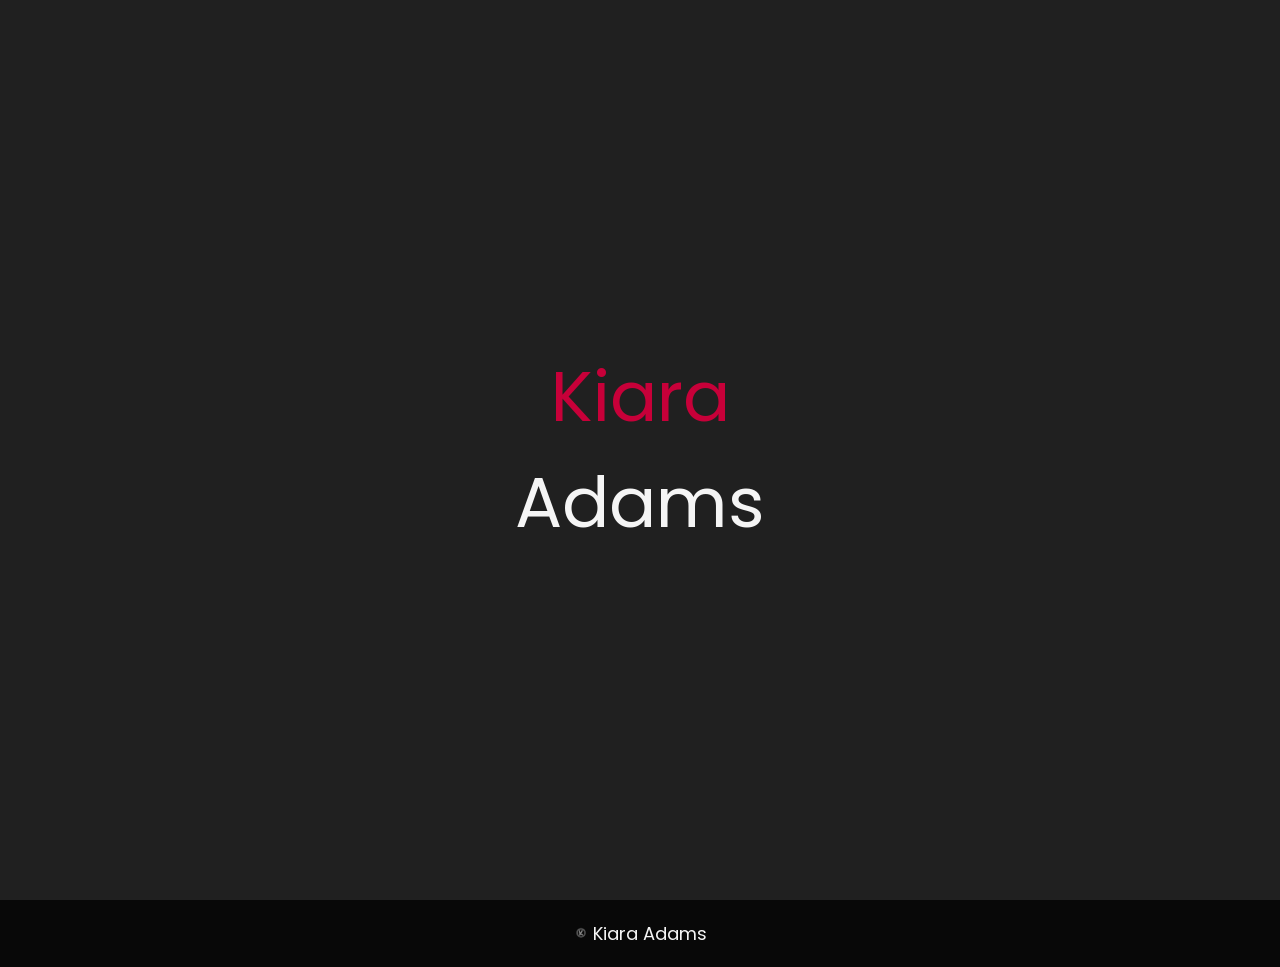
==== 2263351-1598004300631_Willy Wonka portfolio Template free/Willy Wonka portfolio Template free/themes/index.html @ 5fed3662 "fixed up abit" ====
<!DOCTYPE html>
<html lang="en">
<head>
    <meta charset="UTF-8">
    <meta name="viewport" content="width=device-width, initial-scale=1.0">
    <meta name="description" content="kiara - Portfolio " />
	<meta name="keywords" content="creative, c online resume, personal, portfolio, professional cv, responsive portfolio, resume, resume theme, vcard" />
	<meta name="author" content="kiara" />
    <title>Kiara Adams</title>
  <!--favicon-img--> 
   <link rel="icon" type="image/png" href="./images/Untitled_design__2_-removebg-preview.png">
   <!--favicon-img-->
   <!--main css file should not be removed -->
    <link rel="stylesheet" href="css/index.css">
    <!--main css file-->
    <script src="https://cdnjs.cloudflare.com/ajax/libs/gsap/3.2.6/gsap.min.js"></script>
</head>
<body>
    <!--contains all the div-->
    <div id="all">
    <!--mouse  follower-->
        <div class="cursor"></div>
    <!--mouse  follower-->
    <!--loader-->
        <div id="loader">
            <span class="color">Kiara</span>Adams
        </div>
    <!--loader-end-->
    <!--link-screen-->
        <div id="breaker">
        </div>
        <div id="breaker-two">
        </div>
    <!--link-screen-->
        <!--Main-Section-->
        <!--Navigator-fullscreen-->
        <div id="navigation-content">
            <div class="logo">
                <img src="images/Untitled_design__2_-removebg-preview.png" alt="logo">
            </div>
            <div class="navigation-close">
                <span class="close-first"></span>
                <span class="close-second"></span>
            </div>
            <div class="navigation-links">
                <a href="#" data-text="HOME" id="home-link" >HOME</a>
                <a href="#" data-text="ABOUT" id="about-link" >ABOUT</a>
                <a href="#" data-text="EDUCATION" id="portfolio-link" >EDUCATION</a>
                <a href="#" data-text="PROJECTS" id="blog-link" >PROJECTS</a>
                <a href="#" data-text="CONTACT" id="contact-link" >CONTACT</a>
            </div>
        </div>
        <!--Navigator-Fullscreen END-->
          <!--Home Page-->
        <!--Menubar-->
        <div id="navigation-bar">
            <img src="./images/Untitled_design__2_-removebg-preview.png" alt="logo">
            <div class="menubar">
                <span class="first-span"></span>
                <span class="second-span"></span>
                <span class="third-span"></span>
            </div>
        </div>
        <!--Menubar End-->
          <!--Header-->
        <div id="header">
            <div id="particles"></div>
              <!--Social Media Links-->
            <div class="social-media-links">
               <a href="https://github.com/kiara-adams"><img src="images/github-icon-white-2-removebg-preview.png" class="social-media" alt="instagram-logo"></a><!--Your instagram homepage link inser in place of "#"-->
                <!-- <a href="#"><img src="images/facebook logo.png" class="social-media" alt="facebook-logo"></a> -->
                <a href="https://www.linkedin.com/in/kiara-adams-3a8300317/"><img src="images/linkedin logo.png" class="social-media" alt="linkedin-logo"></a>
                <!-- <a href="#"><img src="images/" class="social-media" alt="twitter-logo"></a> -->

            </div>
            <!--Social Media Links end-->
            <div class="header-content">
                <div class="header-content-box">
                <div class="firstline"><span class="color">Kiara </span>Adams</div>
                <div class="secondline">
                I'm
            <span class="txt-rotate color" data-period="1200"data-rotate='[ "a Designer.", " an aspiring web developer.", " " ]'></span>
            <span class="slash">|</span>
        </div>
                    <div class="contact">
                <a href="#contact"><img src="images/mail.png" alt="email-pic" class="contactpic"></a><!--Your email Id write in place of "#"-->
                <a href="#contact"><img src="images/call.png" alt="phone-pic" class="contactpic"></a><!--Your telephone number Id write in place of "#"-->
                    </div>    
            </div>
            </div>
            <!--header image-->
            <div class="header-image">
            <!-- <img src="images/man.jpg" alt="logo"> -->
            </div>
            <!--header image end-->
        </div>
           <!--Header End-->
        <!--HomePage End-->
        <!--Main-Section End-->
        <!--about-->
        <div id="about">
            <div class="color-changer">
            <div class="color-panel">
                <img src="images/gear.png" alt="">
            </div>
            <div class="color-selector">
                <div class="heading">Custom Colors</div>
                <div class="colors">
                    <ul >
                    <li>
                        <a href="#0" class="color-red " title="color-red"></a>
                    </li>
                    <li>
                        <a href="#0" class="color-purple" title="color-purple"></a>
                    </li>
                    <li>
                        <a href="#0" class="color-malt" title="color-malt"></a>
                    </li>
                    <li>
                        <a href="#0" class="color-green" title="color-green"></a>
                    </li>
                    <li>
                        <a href="#0" class="color-blue" title="color-blue"></a>
                    </li>
                    <li>
                        <a href="#0" class="color-orange" title="color-orange"></a>
                    </li>
                    </ul>
                </div>
            </div>
            </div>
            <!--about content-->
            <div id="about-content">
                <div class="about-header">
                    About <span class="color">Me</span>
                    <span class ="header-caption">Get to Know <span class="color"> me.</span></span>
                </div>
                <div class="about-main">
            <div class="about-first-paragraph wow">
            <!--about description-->
               <span class="about-first-line">
                    I'm a creative 
                    <span class="color">web developer</span>
                     based in South Africa , Cape Town</span>
                     <br>
               <span class="about-second-line"> As an aspiring web developer, I'm deeply passionate about coding and creating digital experiences. But beyond lines of code, my heart lies in the world of art. Drawing, painting, and designing are not just hobbies for me—they're a part of who I am. I see my creative side as a powerful asset that enhances my web development projects. Whether I'm sketching out wireframes or crafting intricate designs, I bring my unique artistic perspective to every aspect of my work. It's this fusion of technology and creativity that fuels my passion and drives me to constantly push the boundaries of what's possible in the digital realm.</span>
               <div class="cv">
                <a href="#"><button>Download <span class="colors">CV</span></button></a>
            </div>
            </div>
            <!--about picture-->
            <div class="about-img">
                <img src="./images/20240422_120422.jpg" alt="Your Image">
            </div>
            </div>
    
            </div>
            <!--services start-->
            <div id="services">
                <div class="color-changer">
                    <div class="color-panel">
                        <img src="images/gear.png" alt="">
                    </div>
                    <div class="color-selector">
                        <div class="heading">Custom Colors</div>
                        <div class="colors">
                            <ul >
                            <li>
                                <a href="#0" class="color-red " title="color-red"></a>
                            </li>
                            <li>
                                <a href="#0" class="color-purple" title="color-purple"></a>
                            </li>
                            <li>
                                <a href="#0" class="color-malt" title="color-malt"></a>
                            </li>
                            <li>
                                <a href="#0" class="color-green" title="color-green"></a>
                            </li>
                            <li>
                                <a href="#0" class="color-blue" title="color-blue"></a>
                            </li>
                            <li>
                                <a href="#0" class="color-orange" title="color-orange"></a>
                            </li>
                            </ul>
                        </div>
                    </div>
                    </div>
            <!--services header-->
                    <div class="services-heading wow">
                        <span class="color">My</span> Skills
                    </div>
            <!--services header end-->
            <!--services content-->
                    <div class="services-content">
                           <div class="service-one service wow">
                               <div class="service-img">
                               <img src="images/coding.png" alt="service-one">
                               </div>
                               <div class="service-description">
                                <h2>problem-solving</h2>
                                <p>Adaptability and problem-solving enable me to navigate challenges effectively. I embrace change, quickly adjust to new situations, and seek creative solutions to achieve the best outcomes.</p>
                               </div>
                           </div>
                           <div class="service-two service wow">
                               <div class="service-img">
                               <img src="./images/Untitled_design__6_-removebg-preview.png" alt="service-two">
                               </div>
                               <div class="service-description">
                                <h2>Team Work</h2>
                                <p>My teamwork skills are among my greatest assets. I thrive in collaborative environments that promote open communication, ensuring everyone feels valued and contributes to our shared vision.</p>
                               </div>
                           </div>
                           <div class="service-three service wow">
                            <div class="service-img">
                               <img src="images/bulb.png" alt="service-three">
                            </div>
                            <div class="service-description">
                                <h2>Creativity</h2>
                                <p>My web design journey blends functionality with aesthetics, pushing boundaries to engage users through innovative layouts and animations while continuously improving my skills..</p>
                            </div>
                        </div>
                    </div>
            </div>
            <!--services content end-->
           
        
              <section class="skills-grid">
                <div class="skill-card">
                  <img src="./images/htm-removebg-preview.png" alt="HTML">
                  <h3>HTML</h3>
                  <div class="skill-line"></div>
                </div>
                <div class="skill-card">
                  <img src="./images/bootstap-removebg-preview.png" alt="Bootstrap">
                  <h3>Bootstrap</h3>
                  <div class="skill-line"></div>
                </div>
                <div class="skill-card">
                  <img src="./images/css-removebg-preview.png" alt="CSS">
                  <h3>CSS</h3>
                  <div class="skill-line"></div>
                </div>
                <div class="skill-card">
                  <img src="./images/java-removebg-preview.png" alt="JavaScript">
                  <h3>JavaScript</h3>
                  <div class="skill-line"></div>
                </div>
                <div class="skill-card">
                  <img src="./images/vue-removebg-preview.png" alt="Vue.js">
                  <h3>Vue.js</h3>
                  <div class="skill-line"></div>
                </div>
                <div class="skill-card">
                  <img src="./images/wordpress-removebg-preview.png" alt="Vue.js">
                  <h3>wordpress</h3>
                  <div class="skill-line"></div>
                </div>
                <div class="skill-card">
                  <img src="./images/fire-removebg-preview.png" alt="Vue.js">
                  <h3>Firebase</h3>
                  <div class="skill-line"></div>
                </div>
                <div class="skill-card">
                  <img src="./images/download__4__vercel-removebg-preview.png" alt="Vue.js">
                  <h3>vercel</h3>
                  <div class="skill-line"></div>
                </div>
                <div class="skill-card">
                  <img src="./images/node-removebg-preview.png" alt="Firebase">
                  <h3>node.js</h3>
                  <div class="skill-line"></div>
                </div>
                <div class="skill-card">
                  <img src="./images/mysql-removebg-preview.png" alt="GitHub">
                  <h3>MySql</h3>
                  <div class="skill-line"></div>
                </div>
                <div class="skill-card">
                  <img src="./images/git-removebg-preview.png" alt="GitHub">
                  <h3>GitHub</h3>
                  <div class="skill-line"></div>
                </div>
                <div class="skill-card">
                  <img src="./images/figma-removebg-preview.png" alt="GitHub">
                  <h3>figma</h3>
                  <div class="skill-line"></div>
                </div>
                <!-- Add more skill cards as needed -->
              </section>
              <section class="badge-section">
                <h2>Achievements & Badges</h2>
                <div class="badge-grid">
                  <!-- Badge 1 -->
                  <div>
                    <div class="badge">
                      <img src="./images/WordPress (1).png" alt="Badge 1">
                    </div>
                    <div class="badge-label">WordPress Badge</div>
                  </div>
                  <!-- Badge 2 -->
                  <div>
                    <div class="badge">
                      <img src="./images/APIs.png" alt="Badge 2">
                    </div>
                    <div class="badge-label"> API Badge</div>
                  </div>
                  <!-- Badge 3 -->
                  <div>
                    <div class="badge">
                      <img src="./images/UIUX.png" alt="Badge 3">
                    </div>
                    <div class="badge-label">UI/UX design badge </div>
                  </div>
                  <div>
                    <div class="badge">
                      <img src="./images/operating-systems-basics.png" alt="Badge 3">
                    </div>
                    <div class="badge-label">operating-systems-basics badge </div>
                  </div>
                  <div>
                    <div class="badge">
                      <img src="./images/java badge2.png.png" alt="Badge 3">
                    </div>
                    <div class="badge-label">JavaScript essentials 2 badge </div>
                  </div>
                  <!-- Add more badges here -->
                </div>
              </section>
              
            
  
            
    <!--copyright-section You Can Remove After Downloading
            <div class="footer">
             <div class="footer-text">
                 <img src="./images/Untitled_design__2_-removebg-preview.png" alt="copyright-img" class="images" height="14px"> kiara Adams
             </div>
            </div>
copyright-section-->
        </div>
        <!--about end-->
        <!--portfolio-->
        <div id="portfolio">
            <div class="color-changer">
                <div class="color-panel">
                    <img src="images/gear.png" alt="">
                </div>
                <div class="color-selector">
                    <div class="heading">Custom Colors</div>
                    <div class="colors">
                        <ul >
                        <li>
                            <a href="#0" class="color-red " title="color-red"></a>
                        </li>
                        <li>
                            <a href="#0" class="color-purple" title="color-purple"></a>
                        </li>
                        <li>
                            <a href="#0" class="color-malt" title="color-malt"></a>
                        </li>
                        <li>
                            <a href="#0" class="color-green" title="color-green"></a>
                        </li>
                        <li>
                            <a href="#0" class="color-blue" title="color-blue"></a>
                        </li>
                        <li>
                            <a href="#0" class="color-orange" title="color-orange"></a>
                        </li>
                        </ul>
                    </div>
                </div>
                </div>
            <div class="portfolio-header"> <span class="color"> My </span> EDUCATION
            <span class ="header-caption"> where it all  <span class="color">started </span></span></div>
             <div id="portfolio-content">
                 <div class="portfolio portfolio-first">
                     <div class="portfolio-image">
                        <img src="./images/download (16) glendale.jpeg" alt="portfolio-first">
                     </div>
                     <div class="portfolio-text">
                         <h2>Glendale High School</h2>
                         <h3>January 2019 - December 2023</h3>
                         <p>I attended Glendale secondary</p>
                         <!-- <div class="button"><a href="#"><button><span class="index"> View Project<i class="gg-arrow-right"></i></span></button></a></div> -->
                     </div>
                 </div>
                 <div class="portfolio portfolio-first">
                     <div class="portfolio-image">
                        <img src="images/download (16) liffe choices.jpeg" alt="portfolio-first">
                     </div>
                     <div class="portfolio-text">
                         <h2>Glendale High School</h2>
                         <h3>January 2019 - December 2023</h3>
                         <p>I attended Glendale secondary</p>
                         <!-- <div class="button"><a href="#"><button><span class="index"> View Project<i class="gg-arrow-right"></i></span></button></a></div> -->
                     </div>
                 </div>
                 <div class="portfolio portfolio-second">
                    <div class="portfolio-image">
                        <img src="images/lc_studioza_logo.jpeg" alt="portfolio-second">
                    </div>
                    <div class="portfolio-text">
                        <h2>Life Choices</h2>
                        <h3>April 2024 - September 2024 </h3>
                        <p>life choices where i did a six month coding course </p>
                        <!-- <div class="button"><a href="#"><button><span class="index"> View Project<i class="gg-arrow-right"></i></span></button></a></div> -->
                    </div>
                </div>
             
               
                 </div>
                    <!--copyright-section You Can Remove After Downloading-->
            <div class="footer">
                <div class="footer-text">
                    <img src="./images/Untitled_design__2_-removebg-preview.png" alt="copyright-img" class="images" height="14px"> Kiara Adams
                </div>
               </div>
       <!--copyright-section-->
             </div>
        <!--portfolio end-->
        <!--blog-->
        <div id="blog">
            <div class="color-changer">
                <div class="color-panel">
                    <img src="images/gear.png" alt="">
                </div>
                <div class="color-selector">
                    <div class="heading">Custom Colors</div>
                    <div class="colors">
                        <ul >
                        <li>
                            <a href="#0" class="color-red " title="color-red"></a>
                        </li>
                        <li>
                            <a href="#0" class="color-purple" title="color-purple"></a>
                        </li>
                        <li>
                            <a href="#0" class="color-malt" title="color-malt"></a>
                        </li>
                        <li>
                            <a href="#0" class="color-green" title="color-green"></a>
                        </li>
                        <li>
                            <a href="#0" class="color-blue" title="color-blue"></a>
                        </li>
                        <li>
                            <a href="#0" class="color-orange" title="color-orange"></a>
                        </li>
                        </ul>
                    </div>
                </div>
                </div>
        <div class="blog-header"> Projects</span>
            <span class ="header-caption"> My Latest <span class="color"> Projects</span></span></div>
            <div class="blog-content">
                 <div class="blogs">
                     <a href="#">
                     <div class="img">
                        <img src="./images/capstone.png" alt="blog-one">
                        <div class="blog-date">capstone</div>
                     </div>
                     <div class="blog-text">
                        <h3>Luxe Drive </h3>

                         <a href="https://github.com/kiara-adams" class="btn github-btn">GitHub</a>
                         <a href="https://capstone-edafc.web.app/" class="btn vercel-btn">Hosted</a>
                      
                         <p>This is my project i did for my ckljhygtfhbjkjhjgfcvbbjuiytredfghjuiyutrfgcvhjuiy7trfgcvhjuiytfgapstone end of module project </p>
                     </div></a>
                 </div>      
                 <div class="blogs">
                    <a href="#">
                    <div class="img">
                        <img src="./images/duney.png" alt="blog-two">
                        <div class="blog-date">Dune</div>
                    </div>
                    <div class="blog-text">
                        <h3>Dune Clay-Studio</h3>
                        <a href="https://github.com/kiara-adams" class="btn github-btn">GitHub</a>
                         <a href="https://dune-clay-studio.web.app/" class="btn vercel-btn">Hosted</a>
                      
                        <p>This is the project created during a partner project  </p>
                    </div></a>
                </div>      
                <div class="blogs">
                    <a href="#">
                    <div class="img">
                        <img src="./images/hulu.png" alt="blog-three">
                        <div class="blog-date">Hulu</div>
                    </div>
                    <div class="blog-text">
                        <h3>Hulu Clone</h3>
                        <a href="https://github.com/kiara-adams/Hulu-clone" class="btn github-btn">GitHub</a>
                         <a href="https://hulu-clone-rust-five.vercel.app/" class="btn vercel-btn">Hosted</a>
                      
                        <p>This is the hulu clone i created </p>
                    </div></a>
                </div>
                <div class="blogs">
                    <a href="#">
                    <div class="img">
                        <img src="images/bmi.png" alt="blog-four">
                        <div class="blog-date">BMI</div>
                    </div>
                    <div class="blog-text">
                        <h3>BMI Calculator</h3>
                        <a href="https://github.com/kiara-adams/BMI-calculator" class="btn github-btn">GitHub</a>
                         <a href="https://vercel.com/your-vercel-link" class="btn vercel-btn">Hosted </a>
                      
                        <p>This a BMI calculator  that i created </p>
                    </div></a>
                </div>  
                <div class="blogs">
                    <a href="#">
                    <div class="img">
                        <img src="images/aphrodite.png" alt="blog-five">
                        <div class="blog-date">Aphrodite</div>
                    </div>
                    <div class="blog-text">
                        <h3>Aphrodite</h3>
                        <a href="https://github.com/kiara-adams/ecommerce-website-js" class="btn github-btn">GitHub</a>
                         <a href="https://ecommerce-website-js.vercel.app/" class="btn vercel-btn">Hosted </a>
                      
                        <p>This one of the first ecommerce projects that ive  created </p>
                    </div></a>
                </div>  
                <div class="blogs">
                    <a href="#">
                    <div class="img">
                        <img src="images/cal.png" alt="blog-six">
                        <div class="blog-date">Cal</div>
                    </div>
                    <div class="blog-text">
                        <h3>Calculator</h3>
                        <a href="https://github.com/kiara-adams/calculator2" class="btn github-btn">GitHub</a>
                         <a href="https://calculator2-phi.vercel.app/" class="btn vercel-btn">Hosted </a>
                      
                        <p>This is a calculator that i created </p>
                    </div></a>
                </div>        
            </div>
               <!--copyright-section You Can Remove After Downloading-->
               <div class="footer">
                <div class="footer-text">
                    <img src="./images/Untitled_design__2_-removebg-preview.png" alt="copyright-img" class="images" height="14px"> Kiara Adams
                </div>
               </div>
       <!--copyright-section-->
        </div>
        <!--blog end-->
        <!--contact-->
     <div id="contact">
        <div class="color-changer">
            <div class="color-panel">
                <img src="images/gear.png" alt="">
            </div>
            <div class="color-selector">
                <div class="heading">Custom Colors</div>
                <div class="colors">
                    <ul >
                    <li>
                        <a href="#0" class="color-red " title="color-red"></a>
                    </li>
                    <li>
                        <a href="#0" class="color-purple" title="color-purple"></a>
                    </li>
                    <li>
                        <a href="#0" class="color-malt" title="color-malt"></a>
                    </li>
                    <li>
                        <a href="#0" class="color-green" title="color-green"></a>
                    </li>
                    <li>
                        <a href="#0" class="color-blue" title="color-blue"></a>
                    </li>
                    <li>
                        <a href="#0" class="color-orange" title="color-orange"></a>
                    </li>
                    </ul>
                </div>
            </div>
            </div>
            <div class="contact-header">Contact <span class="color"> Me</span>
                <div class="contact-header-caption"> <span class="color"> Get</span> In Touch.</div>
            </div>
            <div class="contact-content">
                <!--Contact form-->
                <div class="contact-form">
                    <div class="form-header">
                        Message Me
                    </div>
                    <form id="myForm" action="https://formspree.io/f/mgvvrgpy" method="POST">
                        <div class="input-line">
                            <input id="name" type="text" placeholder="Name" class="input-name" name="name">
                            <input id="email" type="email" placeholder="Email" class="input-name" name="email">
                        </div>
                        <input type="text" id="subject" placeholder="Subject" class="input-subject" name="subject">
                        <textarea id="body" class="input-textarea" placeholder="Message" name="message"></textarea>
                        <button type="submit" id="submit" value="send">Submit</button>
                    </form>
                </div>
                <!--Contact form-->
                <!--Contact information-->
                <div class="contact-info">
                    <div class="contact-info-header">
                        Contact Info
                    </div>
                    <div class="contact-info-content">
                        <div class="contect-info-content-line">
                            <img src="./images/icon-name.png" class="icon" alt="name-icon">
                            <div class="contact-info-icon-text">
                                <h6>Name</h6>
                                <p>Kiara Adams</p>
                            </div>
                        </div>
                        <div class="contect-info-content-line">
                            <img src="./images/icon-location.png" class="icon" alt="location-icon">
                            <div class="contact-info-icon-text">
                                <h6>Location</h6>
                                <p>Cape Town, Mitchells Plain</p>
                            </div>
                        </div>
                        <div class="contect-info-content-line">
                            <img src="./images/icon-phone.png" class="icon" alt="phone-icon">
                            <div class="contact-info-icon-text">
                                <h6>Call</h6>
                                <p>064 148 5182</p>
                            </div>
                        </div>
                        <div class="contect-info-content-line">
                            <img src="./images/icon-email.png" class="icon" alt="email-icon">
                            <div class="contact-info-icon-text">
                                <h6>Email</h6>
                                <p>kiara.adams.032006@gmail.com</p>
                            </div>
                        </div>
                    </div>
                </div>
                <!--Contact information end-->
            </div>
            
            <!--Contact information end-->
           </div>
        </div>
                    <!--copyright-section You Can Remove After Downloading-->
                    <div class="footer">
                        <div class="footer-text">
                            <img src="./images/Untitled_design__2_-removebg-preview.png" alt="copyright-img" class="images" height="14px"> Kiara Adams
                        </div>
                       </div>
               <!--copyright-section-->
    
        <!--contact end-->
    </div>
    <!--all the divisions-->
    <script src="js/jquery.min.js"></script>
    <script src="js/particles.js"></script>
    <script src="js/particles.min.js"></script>
    <script src="js/index.js"></script>
    <!--particles script-->
    <script>
  particlesJS("particles", {"particles":{"number":{"value":40,"density":{"enable":true,"value_area":800}},"color":{"value":"#ffffff"},"shape":{"type":"circle","stroke":{"width":0,"color":"#000000"},"polygon":{"nb_sides":5},"image":{"src":"img/github.svg","width":100,"height":100}},"opacity":{"value":0.5,"random":false,"anim":{"enable":false,"speed":1,"opacity_min":0.1,"sync":false}},"size":{"value":3,"random":true,"anim":{"enable":false,"speed":40,"size_min":0.1,"sync":false}},"line_linked":{"enable":true,"distance":150,"color":"#ffffff","opacity":0.4,"width":1},"move":{"enable":true,"speed":6,"direction":"none","random":false,"straight":false,"out_mode":"out","bounce":false,"attract":{"enable":false,"rotateX":600,"rotateY":1200}}},"interactivity":{"detect_on":"canvas","events":{"onhover":{"enable":true,"mode":"repulse"},"onclick":{"enable":true,"mode":"push"},"resize":true},"modes":{"grab":{"distance":400,"line_linked":{"opacity":1}},"bubble":{"distance":400,"size":40,"duration":2,"opacity":8,"speed":3},"repulse":{"distance":200,"duration":0.4},"push":{"particles_nb":4},"remove":{"particles_nb":2}}},"retina_detect":true});
    </script>

</body>
</html>
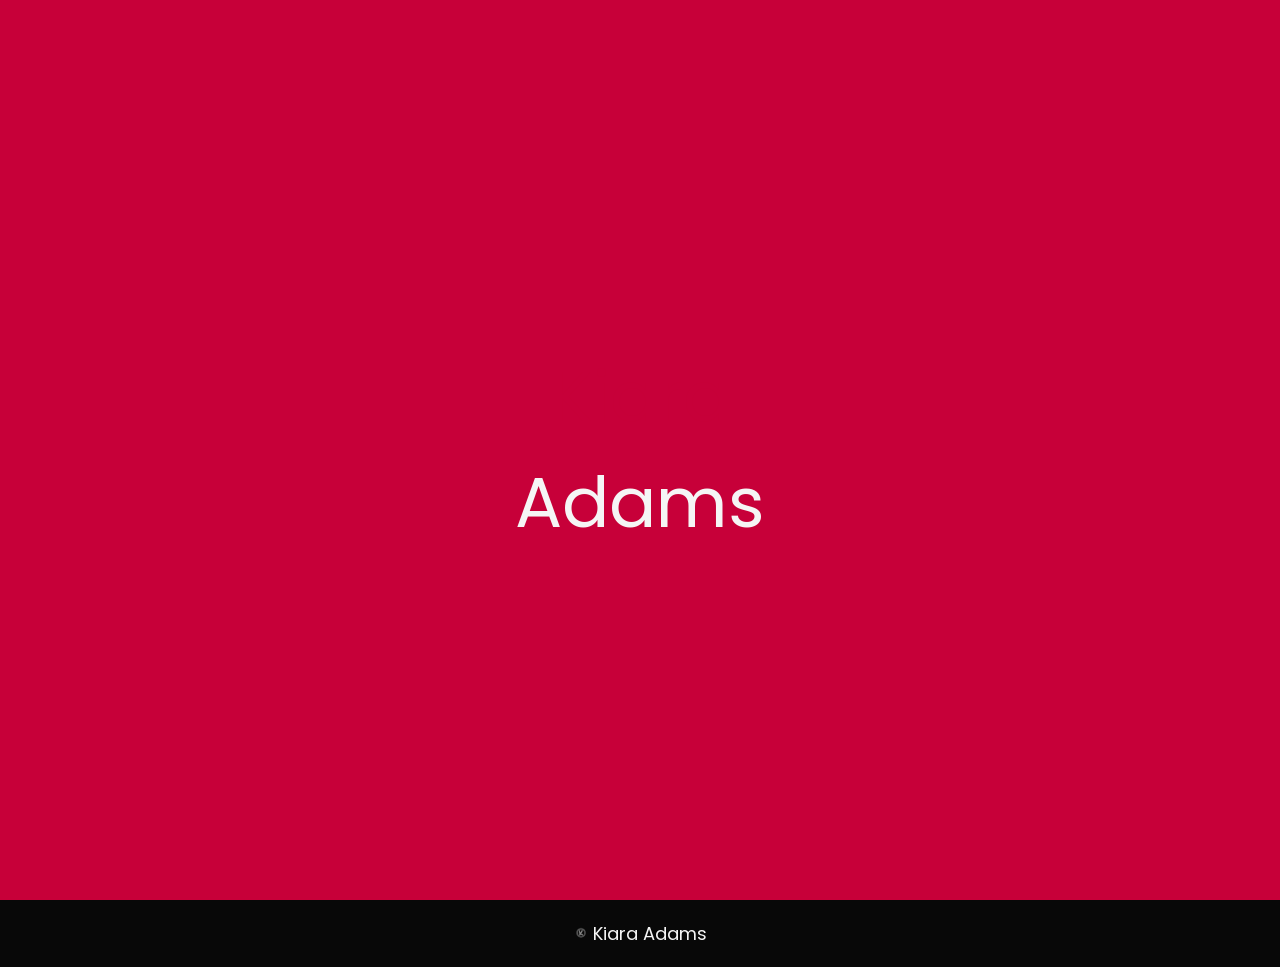
==== commit db6a0314: "updates and changes" ====
--- a/2263351-1598004300631_Willy Wonka portfolio Template free/Willy Wonka portfolio Template free/themes/index.html
+++ b/2263351-1598004300631_Willy Wonka portfolio Template free/Willy Wonka portfolio Template free/themes/index.html
@@ -14,6 +14,8 @@
    <!--main css file should not be removed -->
     <link rel="stylesheet" href="css/index.css">
     <!--main css file-->
+    <link rel="stylesheet" href="https://cdn.jsdelivr.net/npm/bootstrap-icons/font/bootstrap-icons.css">
+
     <script src="https://cdnjs.cloudflare.com/ajax/libs/gsap/3.2.6/gsap.min.js"></script>
 </head>
 <body>
@@ -131,6 +133,7 @@
             </div>
             </div>
             <!--about content-->
+        <section class="aboutt-sec"  >  
             <div id="about-content">
                 <div class="about-header">
                     About <span class="color">Me</span>
@@ -290,6 +293,7 @@
                 </div>
                 <!-- Add more skill cards as needed -->
               </section>
+
               <section class="badge-section">
                 <h2>Achievements & Badges</h2>
                 <div class="badge-grid">
@@ -315,20 +319,29 @@
                     <div class="badge-label">UI/UX design badge </div>
                   </div>
                   <div>
+                  <div>
                     <div class="badge">
+                      <img src="./images/python-essentials-1.1.png" alt="Badge 3">
+                    </div>
+                    <div class="badge-label">python-essentials </div>
+                  </div>
+                  <div>
+                
+                    <!-- <div class="badge">
                       <img src="./images/operating-systems-basics.png" alt="Badge 3">
                     </div>
                     <div class="badge-label">operating-systems-basics badge </div>
                   </div>
                   <div>
                     <div class="badge">
-                      <img src="./images/java badge2.png.png" alt="Badge 3">
-                    </div>
-                    <div class="badge-label">JavaScript essentials 2 badge </div>
-                  </div>
+                      <img src="./images/python-essentials-1.1.png" alt="Badge 3">
+                    </div>
+                    <div class="badge-label">Python-essential-1 </div>
+                  </div> -->
                   <!-- Add more badges here -->
                 </div>
               </section>
+            </section>
               
             
   
@@ -374,51 +387,48 @@
                     </div>
                 </div>
                 </div>
+
+                <section class="eddy">
             <div class="portfolio-header"> <span class="color"> My </span> EDUCATION
             <span class ="header-caption"> where it all  <span class="color">started </span></span></div>
-             <div id="portfolio-content">
-                 <div class="portfolio portfolio-first">
-                     <div class="portfolio-image">
-                        <img src="./images/download (16) glendale.jpeg" alt="portfolio-first">
-                     </div>
-                     <div class="portfolio-text">
-                         <h2>Glendale High School</h2>
-                         <h3>January 2019 - December 2023</h3>
-                         <p>I attended Glendale secondary</p>
-                         <!-- <div class="button"><a href="#"><button><span class="index"> View Project<i class="gg-arrow-right"></i></span></button></a></div> -->
-                     </div>
-                 </div>
-                 <div class="portfolio portfolio-first">
-                     <div class="portfolio-image">
-                        <img src="images/download (16) liffe choices.jpeg" alt="portfolio-first">
-                     </div>
-                     <div class="portfolio-text">
-                         <h2>Glendale High School</h2>
-                         <h3>January 2019 - December 2023</h3>
-                         <p>I attended Glendale secondary</p>
-                         <!-- <div class="button"><a href="#"><button><span class="index"> View Project<i class="gg-arrow-right"></i></span></button></a></div> -->
-                     </div>
-                 </div>
-                 <div class="portfolio portfolio-second">
-                    <div class="portfolio-image">
-                        <img src="images/lc_studioza_logo.jpeg" alt="portfolio-second">
-                    </div>
-                    <div class="portfolio-text">
-                        <h2>Life Choices</h2>
-                        <h3>April 2024 - September 2024 </h3>
-                        <p>life choices where i did a six month coding course </p>
-                        <!-- <div class="button"><a href="#"><button><span class="index"> View Project<i class="gg-arrow-right"></i></span></button></a></div> -->
-                    </div>
-                </div>
-             
-               
-                 </div>
+          <section class="edu-sec">
+            <div class="education-section">
+                <div class="timeline-container">
+                    <div class="timeline"></div>
+                    <div class="education-item">
+                        <div class="education-icon">🎓</div>
+                        <div class="education-content">
+                            <h3 class="degree">Glendale High School</h3>
+                            <p class="institution">Matric </p>
+                            <span class="year">2019 - 2023</span>
+                        </div>
+                    </div>
+                    <div class="education-item">
+                        <div class="education-icon"><i class="bi bi-code text-black text-2xl"></i></div>
+                        <div class="education-content">
+                            <h3 class="degree">Life Choices Coding Academy </h3>
+                            <p class="institution">Full Stack Coding Course</p>
+                            <span class="year">April 2024 - Sep 2024</span>
+                        </div>
+                    </div>
+                    <div class="education-item">
+                        <div class="education-icon"> 💻</div>
+                        <div class="education-content">
+                            <h3 class="degree">LC studio</h3>
+                            <p class="institution">Intern</p>
+                            <span class="year">Sep 30 2024 - current</span>
+                        </div>
+                    </div>
+                </div>
+            </div>
+            </section>
+        </section>
                     <!--copyright-section You Can Remove After Downloading-->
-            <div class="footer">
+            <!-- <div class="footer">
                 <div class="footer-text">
                     <img src="./images/Untitled_design__2_-removebg-preview.png" alt="copyright-img" class="images" height="14px"> Kiara Adams
                 </div>
-               </div>
+               </div> -->
        <!--copyright-section-->
              </div>
         <!--portfolio end-->
@@ -456,7 +466,149 @@
                 </div>
         <div class="blog-header"> Projects</span>
             <span class ="header-caption"> My Latest <span class="color"> Projects</span></span></div>
-            <div class="blog-content">
+
+
+<section class="projects-io">
+            <div class="container">
+                <div class="card">
+                    <div class="card-inner">
+                        <div class="card-front">
+                            <img src="./images/capstone.png" alt="MindWell">
+                        </div>
+                        <div class="card-back">
+                            <p>This is a project i built for my end of module.</p>
+                        </div>
+                    </div>
+                    <h3>Luxe Drive</h3>
+                    <div class="buttons">
+                        <a href="https://github.com/kiara-adams" target="_blank"><i class="bi bi-github"></i></a>
+                        <a href="https://capstone-edafc.web.app/" target="_blank"><i class="bi bi-box-arrow-up-right"></i></a>
+                    </div>
+                </div>
+                <div class="card">
+                    <div class="card-inner">
+                        <div class="card-front">
+                            <img src="./images/duney.png" alt="MindWell">
+                        </div>
+                        <div class="card-back">
+                            <p>This is a project I created during a partner project using Node.js, HTML, CSS, and JavaScript. I designed the entire frontend.</p>
+                        </div>
+                    </div>
+                    <h3>Dune Studio</h3>
+                    <div class="buttons">
+                        <a href="https://github.com/kiara-adams" target="_blank"><i class="bi bi-github"></i></a>
+                        <a href="https://dune-clay-studio.web.app/" target="_blank"><i class="bi bi-box-arrow-up-right"></i></a>
+                    </div>
+                </div>
+                <div class="card">
+                    <div class="card-inner">
+                        <div class="card-front">
+                            <img src="./images/hulu.png" alt="MindWell">
+                        </div>
+                        <div class="card-back">
+                            <p>This is a hulu clone i built</p>
+                        </div>
+                    </div>
+                    <h3>Hulu Clone</h3>
+                    <div class="buttons">
+                        <a href="https://github.com/kiara-adams/Hulu-clone" target="_blank"><i class="bi bi-github"></i></a>
+                        <a href="https://hulu-clone-rust-five.vercel.app/" target="_blank"><i class="bi bi-box-arrow-up-right"></i></a>
+                    </div>
+                </div>
+                <div class="card">
+                    <div class="card-inner">
+                        <div class="card-front">
+                            <img src="images/bmi.png" alt="MindWell">
+                        </div>
+                        <div class="card-back">
+                            <p>This is a BMI calculator that I built using HTML, CSS, and JavaScript.</p>
+                        </div>
+                    </div>
+                    <h3>BMI Calculator</h3>
+                    <div class="buttons">
+                        <a href="https://github.com/kiara-adams/BMI-calculator" target="_blank"><i class="bi bi-github"></i></a>
+                        <a href="https://vercel.com/your-vercel-link" target="_blank"><i class="bi bi-box-arrow-up-right"></i></a>
+                    </div>
+                </div>
+                <div class="card">
+                    <div class="card-inner">
+                        <div class="card-front">
+                            <img src="./images/Screenshot 2025-02-05 183938.png" alt="MindWell">
+                        </div>
+                        <div class="card-back">
+                            <p>This is a game we created as a team using Python Flask, with me leading the front-end design. .</p>
+                        </div>
+                    </div>
+                    <h3>Memory-game</h3>
+                    <div class="buttons">
+                        <a href="https://github.com/oyintanda-zongwana/memory-game" target="_blank"><i class="bi bi-github"></i></a>
+                        <a href="https://memory-game-8i4a.onrender.com/" target="_blank"><i class="bi bi-box-arrow-up-right"></i></a>
+                    </div>
+                </div>
+                <div class="card">
+                    <div class="card-inner">
+                        <div class="card-front">
+                            <img src="./images/color frenzy.png" alt="MindWell">
+                        </div>
+                        <div class="card-back">
+                            <p>This is a Game that I built using HTML, CSS, and JavaScript.</p>
+                        </div>
+                    </div>
+                    <h3>Color Frenzy </h3>
+                    <div class="buttons">
+                        <a href="https://github.com/kiara-adams/color-match" target="_blank"><i class="bi bi-github"></i></a>
+                        <a href="https://color-match-one.vercel.app/" target="_blank"><i class="bi bi-box-arrow-up-right"></i></a>
+                    </div>
+                </div>
+                <div class="card">
+                    <div class="card-inner">
+                        <div class="card-front">
+                            <img src="images/Screenshot 2025-02-05 191425.png" alt="MindWell">
+                        </div>
+                        <div class="card-back">
+                            <p>This is a portfolio i built using wordpress</p>
+                        </div>
+                    </div>
+                    <h3>WordPress Portfolio</h3>
+                    <div class="buttons">
+                        <a href="https://dev-portfolio-kiara-adams.pantheonsite.io/neww/" target="_blank"><i class="bi bi-github"></i></a>
+                        <a href="https://dev-portfolio-kiara-adams.pantheonsite.io/neww/" target="_blank"><i class="bi bi-box-arrow-up-right"></i></a>
+                    </div>
+                </div>
+                <div class="card">
+                    <div class="card-inner">
+                        <div class="card-front">
+                            <img src="./images/aphrodite.png" alt="MindWell">
+                        </div>
+                        <div class="card-back">
+                            <p> This is one of the first eCommerce projects I built using HTML, CSS, and JavaScript.  </p>
+                        </div>
+                    </div>
+                    <h3>Aphrodite</h3>
+                    <div class="buttons">
+                        <a href="https://github.com/kiara-adams/ecommerce-website-js" target="_blank"><i class="bi bi-github"></i></a>
+                        <a href="https://ecommerce-website-js.vercel.app/" target="_blank"><i class="bi bi-box-arrow-up-right"></i></a>
+                    </div>
+                </div>
+                <div class="card">
+                    <div class="card-inner">
+                        <div class="card-front">
+                            <img src="./images/cal.png" alt="E-commerce">
+                        </div>
+                        <div class="card-back">
+                            <p>This is a calculator i built using HTML ,CSS and JavaScript </p>
+                        </div>
+                    </div>
+                    <h3>Calculator</h3>
+                    <div class="buttons">
+                        <a href="https://github.com/kiara-adams/calculator2" class="btn github-btn">GitHub</a>
+                        <!-- <a href="" target="_blank"><i class="bi bi-github"></i></a> -->
+                        <a href="https://calculator2-phi.vercel.app/" target="_blank"><i class="bi bi-box-arrow-up-right"></i></a>
+                    </div>
+                </div>
+            </div>
+</section>
+            <!-- <div class="blog-content">
                  <div class="blogs">
                      <a href="#">
                      <div class="img">
@@ -469,10 +621,10 @@
                          <a href="https://github.com/kiara-adams" class="btn github-btn">GitHub</a>
                          <a href="https://capstone-edafc.web.app/" class="btn vercel-btn">Hosted</a>
                       
-                         <p>This is my project i did for my ckljhygtfhbjkjhjgfcvbbjuiytredfghjuiyutrfgcvhjuiy7trfgcvhjuiytfgapstone end of module project </p>
+                         <p>This is a project i built for my end of module </p>
                      </div></a>
-                 </div>      
-                 <div class="blogs">
+                 </div>       -->
+                 <!-- <div class="blogs">
                     <a href="#">
                     <div class="img">
                         <img src="./images/duney.png" alt="blog-two">
@@ -483,7 +635,7 @@
                         <a href="https://github.com/kiara-adams" class="btn github-btn">GitHub</a>
                          <a href="https://dune-clay-studio.web.app/" class="btn vercel-btn">Hosted</a>
                       
-                        <p>This is the project created during a partner project  </p>
+                        <p>This is a project I created during a partner project using Node.js, HTML, CSS, and JavaScript. I designed the entire frontend. </p>
                     </div></a>
                 </div>      
                 <div class="blogs">
@@ -497,7 +649,7 @@
                         <a href="https://github.com/kiara-adams/Hulu-clone" class="btn github-btn">GitHub</a>
                          <a href="https://hulu-clone-rust-five.vercel.app/" class="btn vercel-btn">Hosted</a>
                       
-                        <p>This is the hulu clone i created </p>
+                        <p>This is a hulu clone i built </p>
                     </div></a>
                 </div>
                 <div class="blogs">
@@ -511,7 +663,7 @@
                         <a href="https://github.com/kiara-adams/BMI-calculator" class="btn github-btn">GitHub</a>
                          <a href="https://vercel.com/your-vercel-link" class="btn vercel-btn">Hosted </a>
                       
-                        <p>This a BMI calculator  that i created </p>
+                        <p>This is a BMI calculator that I built using HTML, CSS, and JavaScript. </p>
                     </div></a>
                 </div>  
                 <div class="blogs">
@@ -525,7 +677,8 @@
                         <a href="https://github.com/kiara-adams/ecommerce-website-js" class="btn github-btn">GitHub</a>
                          <a href="https://ecommerce-website-js.vercel.app/" class="btn vercel-btn">Hosted </a>
                       
-                        <p>This one of the first ecommerce projects that ive  created </p>
+                        <p>
+                            This is one of the first eCommerce projects I built using HTML, CSS, and JavaScript.</p>
                     </div></a>
                 </div>  
                 <div class="blogs">
@@ -539,16 +692,16 @@
                         <a href="https://github.com/kiara-adams/calculator2" class="btn github-btn">GitHub</a>
                          <a href="https://calculator2-phi.vercel.app/" class="btn vercel-btn">Hosted </a>
                       
-                        <p>This is a calculator that i created </p>
+                        <p>This is a calculator i built using HTML ,CSS and JavaScript </p>
                     </div></a>
                 </div>        
-            </div>
+            </div> -->
                <!--copyright-section You Can Remove After Downloading-->
-               <div class="footer">
+               <!-- <div class="footer">
                 <div class="footer-text">
                     <img src="./images/Untitled_design__2_-removebg-preview.png" alt="copyright-img" class="images" height="14px"> Kiara Adams
                 </div>
-               </div>
+               </div> -->
        <!--copyright-section-->
         </div>
         <!--blog end-->
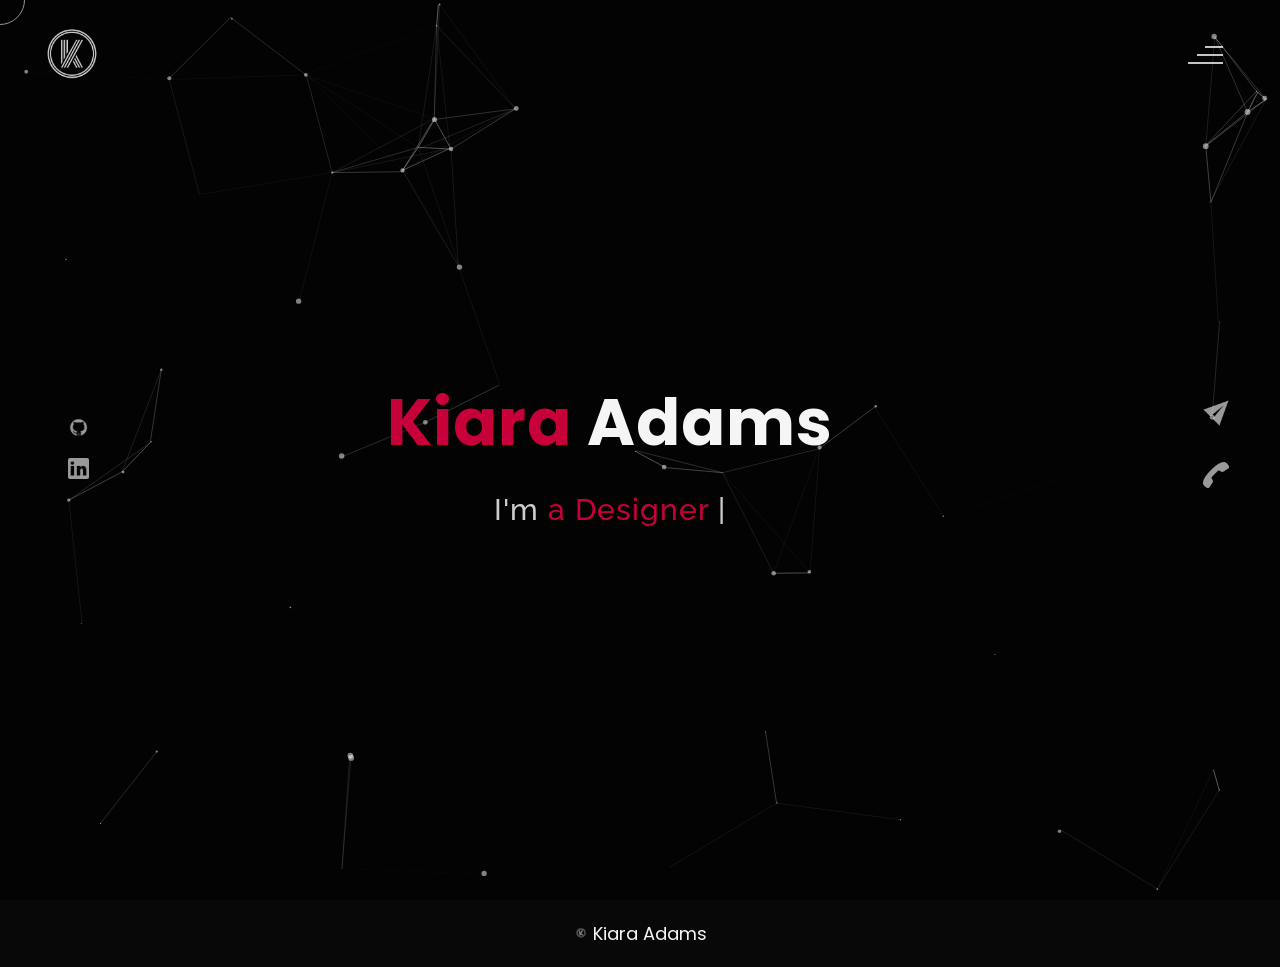
==== commit 2e156a86: "added  new education" ====
--- a/2263351-1598004300631_Willy Wonka portfolio Template free/Willy Wonka portfolio Template free/themes/index.html
+++ b/2263351-1598004300631_Willy Wonka portfolio Template free/Willy Wonka portfolio Template free/themes/index.html
@@ -391,38 +391,69 @@
                 <section class="eddy">
             <div class="portfolio-header"> <span class="color"> My </span> EDUCATION
             <span class ="header-caption"> where it all  <span class="color">started </span></span></div>
-          <section class="edu-sec">
-            <div class="education-section">
-                <div class="timeline-container">
-                    <div class="timeline"></div>
-                    <div class="education-item">
-                        <div class="education-icon">🎓</div>
-                        <div class="education-content">
-                            <h3 class="degree">Glendale High School</h3>
-                            <p class="institution">Matric </p>
-                            <span class="year">2019 - 2023</span>
-                        </div>
-                    </div>
-                    <div class="education-item">
-                        <div class="education-icon"><i class="bi bi-code text-black text-2xl"></i></div>
-                        <div class="education-content">
-                            <h3 class="degree">Life Choices Coding Academy </h3>
-                            <p class="institution">Full Stack Coding Course</p>
-                            <span class="year">April 2024 - Sep 2024</span>
-                        </div>
-                    </div>
-                    <div class="education-item">
-                        <div class="education-icon"> 💻</div>
-                        <div class="education-content">
-                            <h3 class="degree">LC studio</h3>
-                            <p class="institution">Intern</p>
-                            <span class="year">Sep 30 2024 - current</span>
-                        </div>
-                    </div>
-                </div>
-            </div>
-            </section>
-        </section>
+           <!-- education -->
+           <section class="ed">
+            <div class="container-ed">
+             <div class="timeline">
+                 <div class="timeline-item">
+                     <div class="timeline-marker"></div>
+                     <img src="./images/GLENDALE.jpeg" alt="Education Icon">
+                     <div class="timeline-content">
+                         <span class="step">Jan-Dec</span>
+                         <h2> 2023 - High School Certificate</h2>
+                         <p>Graduated with a Bachelor Pass</p>
+                     </div>
+                 </div>
+                 <div class="timeline-item">
+                     <!-- <div class="timeline-marker"></div> -->
+                     <img src="./images/life choices.jpeg" alt="College Icon">
+                     <div class="timeline-content">
+                         <span class="step">April - Sep</span>
+                         <h2>2023 - Life Choice Coding Acaemyd</h2>
+                         <p>Completed A Fullstack web development course</p>
+                     </div>
+                 </div>
+                 <div class="timeline-item">
+                     <div class="timeline-marker"></div>
+                     <img src="./images/lc_studioza_logo.jpeg" alt="Work Icon">
+                     <div class="timeline-content">
+                         <span class="step">Sep -Feb</span>
+                         <h2>2025 - LC Studio</h2>
+                         <p>Intern at LC Studio.</p>
+                     </div>
+                 </div>
+             </div>
+         </div>
+         
+         
+         <h2 class="section-title">CERTIFICATES</h2>
+         <section class="certificates-section">
+             <div class="carousel-container">
+                 <button id="prevBtn" class="carousel-btn">&#10094;</button>
+                 <div class="carousel">
+                     <div class="carousel-track">
+                         <img src="./css/certificates/1964cec755b54fd98005ec722c4926e7 (1).png" class="certificate" alt="Certificate 1">
+                         <img src="./css/certificates/2c6616cbfe174a9394f5427aea0d025c (1).png" class="certificate" alt="Certificate 2">
+                         <img src="./css/certificates/40db8d62bcac45faa5d4df5d3027a74a (4).png" class="certificate" alt="Certificate 3">
+                         <img src="./css/certificates/Screenshot 2025-02-21 112334.png" class="certificate" alt="Certificate 4">
+                         <img src="./css/certificates/Screenshot 2025-02-21 112405.png" class="certificate" alt="Certificate 5">
+                         <img src="./css/certificates/Screenshot 2025-02-21 112427.png" class="certificate" alt="Certificate 6">
+                         <img src="./css/certificates/Screenshot 2025-02-21 112444.png" class="certificate" alt="Certificate 7">
+                         <img src="./css/certificates/Screenshot 2025-02-21 112538.png" class="certificate" alt="Certificate 8">
+                         <img src="./css/certificates/Screenshot 2025-02-21 112558.png" class="certificate" alt="Certificate 9">
+                         <img src="./css/certificates/Screenshot 2025-02-21 112622.png" class="certificate" alt="Certificate 10">
+                         <img src="./css/certificates/Screenshot 2025-02-21 112640.png" class="certificate" alt="Certificate 11">
+                         <img src="./css/certificates/Screenshot 2025-02-21 112920.png" class="certificate" alt="Certificate 12">
+                         <img src="./css/certificates/Screenshot 2025-02-21 113007.png" class="certificate" alt="Certificate 13">
+                         <img src="./css/certificates/Screenshot 2025-02-21 113154.png" class="certificate" alt="Certificate 14">
+                        
+                        </div>
+                 </div>
+                 <button id="nextBtn" class="carousel-btn">&#10095;</button>
+             </div>
+             <div class="carousel-indicators"></div>
+         </section>
+         </section>
                     <!--copyright-section You Can Remove After Downloading-->
             <!-- <div class="footer">
                 <div class="footer-text">
--- a/2263351-1598004300631_Willy Wonka portfolio Template free/Willy Wonka portfolio Template free/themes/css/index.css
+++ b/2263351-1598004300631_Willy Wonka portfolio Template free/Willy Wonka portfolio Template free/themes/css/index.css
@@ -0,0 +1,3157 @@
+/*
+  * Item: Willy Wonka Theme
+  * Description: Personal Portfolio Website Template
+  * Author/Developer: Sujal
+  * Version: v1
+  */
+@import url('https://fonts.googleapis.com/css?family=Raleway:300&display=swap');
+@import url('https://fonts.googleapis.com/css?family=Monoton&display=swap');
+@import url('https://fonts.googleapis.com/css?family=Poppins:500&display=swap');
+*{
+    padding: 0%;
+    margin: 0%;
+    box-sizing: border-box;
+}
+::-webkit-scrollbar{
+    width: 4px;
+    color:#c70039;
+    transition: all .4s ease;
+}
+::-webkit-scrollbar-thumb {
+    background: #c70039; 
+    border-radius: 4px;
+    width: 4px;
+    transition: all .4s ease;
+  }
+  ::-webkit-scrollbar-track {
+    background: #000000; 
+    border-radius: 4px;
+    width: 4px;
+  }
+  input::-webkit-outer-spin-button,
+input::-webkit-inner-spin-button {
+  -webkit-appearance: none;
+  margin: 0;
+}
+
+/* Firefox */
+input[type=number] {
+  -moz-appearance: textfield;
+}
+  html{
+    background: #101010;
+    
+  }
+  #loader{
+      display: flex;
+      align-items: center;
+      justify-content: center;
+      flex-direction: column;
+      height:100vh;
+      position: fixed;
+      z-index:100;
+      font-family: poppins;
+      background-color: #c70039;
+      color: whitesmoke;
+      font-size: 70px;
+      width: 100%;
+  }
+body{
+    user-select: none;
+    height: auto;
+    overflow-x: hidden;
+    width: 100%;
+    background: #000000;
+}
+#header{
+    background:#000000dc;
+    height: 100vh;
+    width: 100%;;
+    overflow: hidden;
+    animation: scale 1.5s ease;
+    position:relative;
+    display: block;
+}
+#particles{
+    position: absolute;
+    top: 0;
+    left: 0;
+    height: 100%;
+    width: 100vw;
+    background-size: cover;
+    background-position: 50% 50%;
+    display: block;
+}
+
+/* sections bg */
+.aboutt-sec{
+    background-color: #000000;
+}
+.eddy{
+    background-color: #000000;
+}
+
+#navigation-content{
+    height: 100vh;
+    width: 100%;
+    position:fixed;
+    z-index: 5;
+    background-color:#020202;
+    transform: translateY(-200%);
+    display: flex;
+    flex-direction: column;
+    align-items: center;
+    justify-content: center;
+}
+#navigation-bar{
+    position: fixed;
+    height: 100px;
+    width: 100%;
+    z-index: 3;
+    padding: 10px;
+    background:transparent;
+    overflow: hidden;
+}
+.menubar{
+    position: absolute;
+    right:4%;
+    top: 40%;
+    cursor: pointer;
+    opacity: .8;
+    transition: all .4s ease;
+}
+.menubar span{
+    position: relative;
+    background-color:transparent;
+    height:2px;
+    width: 20px;
+    display: block;
+    margin:6px;
+    border-radius: 20px;
+}
+.menubar .first-span{
+    width:35px;
+}
+.menubar .first-span::before{
+    content: "";
+    position: absolute;
+    height: 100%;
+    width: 50%;
+    top:0;
+    right:0;
+    background-color:whitesmoke;
+    transition: all .5s ease;
+
+}
+.menubar .second-span{
+    width:35px;
+}
+.menubar .second-span::before{
+    content: "";
+    position: absolute;
+    height: 100%;
+    width: 75%;
+    top:0;
+    right:0;
+    background-color:whitesmoke;
+    transition: all .3s ease;
+}
+.menubar .third-span{
+    width:35px;
+}
+.menubar .third-span::before{
+    content: "";
+    position: absolute;
+    height: 100%;
+    width: 100%;
+    top:0;
+    right:0;
+    background-color:whitesmoke;
+    transition: all .3s ease;
+}
+.menubar:hover .second-span::before , .menubar:hover .first-span::before {
+    width: 100%;
+}
+.menubar:hover{
+    opacity: 1;
+}
+.close-first , .close-second{
+ height: 2px;
+ width: 35px;
+ background-color: whitesmoke;
+ display: block;
+ margin: 4px;
+ cursor: pointer;
+ padding: 1px;
+ border-radius: 20px;
+}
+.close-first {
+    transform: rotate(45deg);
+}
+.close-second{
+    transform: rotate(-45deg);
+}
+.navigation-close{
+    position: absolute;
+    top: 6%;
+    right:4%;
+    padding: 10px;
+    cursor: pointer;
+    transition: all.3s ease;
+    opacity: .8;
+}
+.navigation-close:hover{
+    opacity: 1;
+    transform: rotate(90deg);
+}
+.logo img{
+    height: 80px;
+    position: absolute;
+    top: 3%;
+    left: 2.5%;
+    opacity: .8;
+    z-index: 2;
+    cursor: pointer;
+    transition: all .4s ease;
+}
+.logo img:hover{
+    opacity: 1;
+    transform: rotate(-45deg);
+}
+#navigation-bar img{
+    height: 80px;
+    position: absolute;
+    ;
+    top: 15%;
+    left: 2.5%;
+    opacity: .8;
+    transition: all .4s ease;
+}
+#navigation-bar img:hover{
+    opacity: 1;
+    transform:rotate(-45deg);
+}
+.header-image img{
+    height: 100vh;
+    float: right;
+}
+.header-image{
+    float: right;
+    height: auto;
+    background-size: cover;
+    background-position: center;
+    width: 40%;   
+    height: 100vh;
+
+}
+.header-content{
+    height: 100vh;
+    width: 100%;
+    float: left;
+    display: flex;
+    position: absolute;
+    align-items: center;
+    justify-content: center;
+    color: whitesmoke;
+    font-family: raleway;
+    font-weight: 400;
+    letter-spacing: 1px;
+    flex-direction: column;
+    font-size: 50px;
+    z-index: 1;
+}
+.header-content-box{
+    z-index: 2;
+    text-align: center;
+    height: auto;
+    padding-right: 60px;
+    width: auto;
+
+}
+.header-content .firstline{
+    z-index: 2;
+    font-weight:700;
+    font-family: poppins;
+    font-size: 65px;
+}
+.header-content .secondline{
+    z-index: 2;
+    font-size: 30px;
+    padding-top:20px ;
+    font-weight:500;
+    color: rgb(255, 255, 255,.8);
+}
+.slash{
+    animation-name: animateslash;
+    animation-duration: .8s;
+    animation-iteration-count: infinite;
+    animation-play-state: running;
+}
+@keyframes animateslash{
+    0%{
+        opacity: 1;
+        z-index: 2;
+    }
+    100%{
+        opacity: 0;
+        z-index: 0;
+    }
+}
+@-webkit-keyframes animateslash{
+    0%{
+        opacity: 1;
+        z-index: 2;
+    }
+    100%{
+        opacity: 0;
+        z-index: 0;
+    }
+}
+.social-media-links{
+    height: 100vh;
+    position: absolute;
+    z-index: 2;
+    padding: 60px;
+    width: auto;
+    display: flex;
+    flex-direction: column;
+    align-items: center;
+    justify-content: center;
+}
+.social-media{
+    color: white;
+    width:  21px;
+    ;
+    opacity: .6;
+    margin: 8px;
+    transition: all .4s ease;
+}
+.social-media:hover{
+    opacity: 1;
+    transform: scale(1.1);
+}
+.navigation-links{
+    display: flex;
+    align-items: center;
+    justify-content: center;
+    flex-direction: column;
+    font-family:poppins;
+}
+.navigation-links a{
+    padding:10px;
+    text-decoration: none;
+    color: white;
+    font-size: 30px;
+    opacity: .7;
+    transition: all .4s ease;
+}
+.navigation-links a:hover{
+    opacity: 1;
+}
+.navigation-links a::before{
+    content: "";
+    position: absolute;
+    top:50%;
+    left: 50%;
+    display: flex;
+    justify-content: center;
+    transform: translate(-50%,-50%);
+    align-items: center;
+    font-size: 5em;
+    font-weight: 400;
+    font-family: monoton;
+    color:rgb(255, 255, 255,.1);
+    z-index: 1;
+    pointer-events: none;
+    opacity: 0;
+    letter-spacing: 100px;
+    transition: all .4s ease;
+}
+.navigation-links a:hover::before{
+    content: attr(data-text);
+    opacity: 1;
+    letter-spacing: 10px;
+}
+
+     .projects-io{
+            font-family: Arial, sans-serif;
+            background-color: #000000;
+            margin: 0;
+            padding: 40px;
+            display: flex;
+            justify-content: center;
+            align-items: center;
+            animation: fadeIn 1s ease-in-out;
+        }
+
+        .container {
+            display: grid;
+            grid-template-columns: repeat(3, 1fr);
+            gap: 30px;
+            max-width: 1000px;
+            width: 100%;
+            animation: slideUp 1s ease-in-out;
+        }
+
+        .card {
+            width: 300px;
+            border: 2px solid #c70039;
+            border-radius: 10px;
+            background: rgb(0, 0, 0);
+            text-align: center;
+            padding: 10px;
+            position: relative;
+            box-shadow: 0 0 10px 2px #c70039, 0 0 15px 5px #c70039; /* Reduced box shadow intensity */
+            perspective: 1000px;
+            transition: box-shadow 0.3s ease-in-out, transform 0.3s ease-in-out;
+            animation: cardFadeIn 1s ease-in-out;
+        }
+
+        .card:hover {
+            box-shadow: 0 0 20px 5px #c70039, 0 0 30px 10px #c70039;
+            transform: scale(1.05);
+        }
+
+        .card-inner {
+            width: 100%;
+            height: 250px;
+            position: relative;
+            transform-style: preserve-3d;
+            transition: transform 0.6s;
+        }
+
+        .card:hover .card-inner {
+            transform: rotateY(180deg);
+        }
+
+        .card-front, .card-back {
+            position: absolute;
+            width: 100%;
+            height: 100%;
+            backface-visibility: hidden;
+            display: flex;
+            align-items: center;
+            justify-content: center;
+            flex-direction: column;
+            border-radius: 10px;
+        }
+
+        .card-front {
+            background: rgb(22, 22, 22);
+            border: 2px solid #c70039;
+            border-radius: 10px;
+        }
+
+        .card-front img {
+            width: 100%;
+            height: 100%;
+            object-fit: cover;
+            border-radius: 8px;
+            animation: zoomIn 1s ease-out;
+        }
+
+        .card-back {
+            background: rgb(0, 0, 0);
+            border: 2px solid #c70039;
+            border-radius: 10px;
+            transform: rotateY(180deg);
+            padding: 15px;
+        }
+
+        .card h3 {
+            margin: 10px 0;
+            font-size: 18px;
+            color: white;
+            animation: fadeInText 1s ease-in-out;
+        }
+
+        .buttons {
+            display: flex;
+            justify-content: center;
+            gap: 15px;
+            margin-top: 10px;
+            animation: fadeInText 1s ease-in-out;
+        }
+
+        .buttons a {
+            display: flex;
+            align-items: center;
+            justify-content: center;
+            width: 40px;
+            height: 40px;
+            background: black;
+            border-radius: 50%;
+            color: white;
+            font-size: 20px;
+            text-decoration: none;
+            transition: background-color 0.3s ease;
+        }
+
+        .buttons a:hover {
+            background-color: #c70039;
+        }
+
+        @media (max-width: 900px) {
+            .container {
+                grid-template-columns: repeat(2, 1fr);
+            }
+        }
+
+        @media (max-width: 600px) {
+            .container {
+                grid-template-columns: repeat(1, 1fr);
+            }
+        }
+
+        /* Keyframes for Animations */
+        @keyframes fadeIn {
+            0% { opacity: 0; }
+            100% { opacity: 1; }
+        }
+
+        @keyframes slideUp {
+            0% { transform: translateY(50px); opacity: 0; }
+            100% { transform: translateY(0); opacity: 1; }
+        }
+
+        @keyframes cardFadeIn {
+            0% { transform: scale(0.8); opacity: 0; }
+            100% { transform: scale(1); opacity: 1; }
+        }
+
+        @keyframes zoomIn {
+            0% { transform: scale(0.9); opacity: 0; }
+            100% { transform: scale(1); opacity: 1; }
+        }
+
+        @keyframes fadeInText {
+            0% { opacity: 0; }
+            100% { opacity: 1; }
+        }
+        /* eddducation */
+        .ed{
+            box-sizing: border-box;
+        }
+        .container-ed {
+            width: 90%;
+            max-width: 800px;
+            margin: auto;
+            padding: 30px 0;
+            position: relative;
+        }
+
+        .timeline {
+            position: relative;
+            max-width: 800px;
+            margin: auto;
+        }
+
+        .timeline::after {
+            content: '';
+            position: absolute;
+            width: 7px;
+            background-color: #c70039;
+            top: 0;
+            bottom: 0;
+            left: 50%;
+            transform: translateX(-50%);
+            z-index: 0;
+        }
+
+        .timeline-item {
+            position: relative;
+            background: #121111;
+            margin: 20px 0;
+            padding: 20px;
+            border-radius: 8px;
+            box-shadow: 0px 4px 10px rgba(255, 0, 0, 0.2);
+            display: flex;
+            flex-direction: column;
+            align-items: center;
+            width: 45%;
+            opacity: 0;
+            transform: translateY(20px);
+            animation: fadeIn 0.8s ease-in-out forwards;
+        }
+
+        .timeline-item:nth-child(odd) {
+            left: 0;
+        }
+
+        .timeline-item:nth-child(even) {
+            left: 55%;
+        }
+
+        .timeline-item:hover {
+            transform: scale(1.05);
+            transition: 0.3s ease-in-out;
+            box-shadow: 0px 6px 15px rgba(255, 0, 0, 0.4);
+        }
+
+        .timeline-marker {
+            width: 20px;
+            height: 20px;
+            background: #c70039;
+            border-radius: 50%;
+            position: absolute;
+            left: 50%;
+            transform: translateX(-50%);
+            top: 50px;
+            box-shadow: 0 0 10px #c70039;
+            animation: pulse 1.5s infinite;
+        }
+
+        .timeline-item img {
+            width: 100px;
+            height: 100px;
+            border-radius: 50%;
+            background: #fff;
+            border: 4px solid #c70039;
+            padding: 5px;
+            position: absolute;
+            left: 50%;
+            transform: translate(-50%, -80%);
+            top: 0;
+        }
+
+        .timeline-content {
+            padding-top: 50px;
+            text-align: center;
+        }
+
+        .step {
+            background: #c70039;
+            color: white;
+            padding: 5px 10px;
+            border-radius: 15px;
+            font-weight: bold;
+            display: inline-block;
+            margin-bottom: 10px;
+        }
+
+        .timeline h2 {
+            color: #c70039;
+            margin: 0 0 10px;
+        }
+
+        @media screen and (max-width: 768px) {
+            .timeline::after {
+                left: 20px;
+            }
+
+            .timeline-item {
+                width: 90%;
+                left: 5% !important;
+                margin: 10px 0;
+                text-align: left;
+                padding-left: 40px;
+                padding-bottom: 90px;
+            }
+
+            .timeline-marker {
+                left: 20px;
+            }
+
+            .timeline-item img {
+                left: 50%;
+                transform: translate(-50%, -80%);
+                width: 80px;
+                height: 80px;
+            }
+
+            .timeline-content {
+                padding-left: 10px;
+                text-align: left;
+            }
+        }
+
+        @keyframes fadeIn {
+            to {
+                opacity: 1;
+                transform: translateY(0);
+            }
+        }
+
+        @keyframes pulse {
+            0% {
+                box-shadow: 0 0 10px #c70039;
+            }
+            50% {
+                box-shadow: 0 0 20px #ff004f;
+            }
+            100% {
+                box-shadow: 0 0 10px #c70039;
+            }
+        }
+        .certificates-section {
+            background: #c70039;
+            text-align: center;
+            padding: 20px;
+        }
+
+        .section-title {
+            font-size: 40px;
+            font-weight: bold;
+            box-shadow: #f5f5f5;
+            color:#c70039;
+            font-family: raleway;
+
+            margin-bottom: 50px;
+            padding-top: 100px;
+            text-align: center;
+        }
+
+        .carousel-container {
+            position: relative;
+            width: 80%;
+            margin: auto;
+            overflow: hidden;
+        }
+
+        .carousel {
+            display: flex;
+            justify-content: center;
+            overflow: hidden;
+            width: 100%;
+        }
+
+        .carousel-track {
+            display: flex;
+            transition: transform 0.5s ease-in-out;
+        }
+
+        .certificate {
+            width: 300px;
+            margin: 10px;
+            border: 2px solid #fff;
+            box-shadow: 2px 2px 10px rgba(0, 0, 0, 0.2);
+            border-radius: 5px;
+        }
+
+        .carousel-btn {
+            position: absolute;
+            top: 50%;
+            transform: translateY(-50%);
+            background: rgba(255, 255, 255, 0.7);
+            border: none;
+            padding: 10px 15px;
+            cursor: pointer;
+            font-size: 20px;
+            border-radius: 50%;
+        }
+
+        #prevBtn {
+            left: 10px;
+        }
+
+        #nextBtn {
+            right: 10px;
+        }
+
+        .carousel-indicators {
+            display: flex;
+            justify-content: center;
+            margin-top: 10px;
+        }
+
+        .carousel-indicators span {
+            width: 10px;
+            height: 10px;
+            margin: 5px;
+            background: white;
+            border-radius: 50%;
+            display: inline-block;
+            cursor: pointer;
+            opacity: 0.5;
+        }
+
+        .carousel-indicators .active {
+            opacity: 1;
+        }
+.contact{
+    display: flex;
+    position: absolute;
+    width: 10%;
+    right: 0;
+    top: 0;
+    height: 100%;
+    align-items: center;
+    justify-content: center;
+    flex-direction: column;
+    z-index: 3;
+}
+.contact a{
+    z-index: 3;
+}
+.contact img{
+    margin:10px;
+    height:30px;
+    opacity: .6;
+    transition: all .4s ease;
+}
+.contact img:hover{
+    opacity: 1;
+    transform: scale(1.1);
+}
+#breaker{
+    height: 100vh;
+    width: 200%;
+    background-color: #c70039;
+    opacity: 1;
+    animation: breakeranimate 2s linear;
+    display: none;
+    transition: all .4s ease;
+    border-radius: 5px;
+    z-index: 10;
+    position: fixed;
+}
+@keyframes breakeranimate{
+   0%{ transform : translateX(-100%)}
+   50%{ transform : translateX(0%) }
+   100%{ transform : translateX(100%) }
+}
+@-webkit-keyframes breakeranimate{
+    0%{ transform : translateX(-100%) }
+    50%{ transform : translateX(0%) }
+    100%{ transform : translateX(100%) }
+}
+.color{
+    color: #c70039;
+    transition: all .4s ease;
+}
+#about{
+    background-color: #101010;
+    display: none;
+    width: 100%;
+    height: auto;
+    overflow: hidden;
+}
+@keyframes scale{
+    0%{
+        transform: scale(.6);
+    }
+    100%{
+        transform: scale(1);
+    }
+}
+@-webkit-keyframes breakeranimate{
+    0%{
+        transform: scale(.6);
+    }
+    100%{
+        transform: scale(1);
+    }
+}
+#about-content{
+    display: flex;
+    flex-direction:column;
+    align-items: center;
+    color: whitesmoke;
+    justify-content: center;
+    height: auto;
+    width: 100%;
+    padding:30px;
+}
+.about-header{
+    height: auto;
+    width: 100%;
+    text-align: center;
+    align-items: center;
+    justify-content: center;
+    font-size: 45px;
+    font-family: raleway;
+    color: whitesmoke;
+    padding:10px;
+    padding-bottom: 30px;
+    padding-top: 60px;
+    font-weight: 900;
+}
+.about-first-paragraph{
+    color: whitesmoke;
+    justify-content: center;
+    font-size: 20px;
+    font-family: poppins;
+    width: 50%;
+    padding: 30px;
+    font-weight: 400;
+}
+.about-first-paragraph .color{
+    font-size: 40px;
+}
+.about-first-line{
+    font-size: 35px;
+    opacity: 1;
+    margin-bottom: 10px;
+    display: block;
+}
+.about-second-line{
+    opacity: .8;
+    font-size: 18px;
+    font-weight: 200;
+}
+.about-main{
+    display: flex;
+    align-items: center;
+    justify-content: center;
+    width: 100vw;
+    height: auto;
+    padding-left: 50px;
+    padding-right: 50px;
+    flex-direction: row;
+}
+/* .about-img img{
+    width: 500px;
+    height:700px;
+    padding: 30px;
+    border-radius: 50%;
+} */
+.about-img img {
+    width: 400px;
+    height: 500px;
+    padding: 5px;
+    border-radius: 50%;
+    border: 3px solid #c70039; /* Ensuring border visibility */
+    box-shadow: 0 0 15px rgba(245, 32, 75, 0.8); /* Red glow effect */
+    transition: box-shadow 0.3s ease-in-out;
+}
+
+.about-img img:hover {
+    box-shadow: 0 0 30px #c70039(169, 0, 0, 1); /* Stronger glow on hover */
+}
+.about-img {
+    width: 550px;
+    height:600px;
+    padding: 30px;
+    padding-top: 10px;
+    border-radius: 50%;
+}
+
+#about-content a{
+    text-decoration: none;
+    font-family: aileron;
+    font-weight: 400;
+    font-size: 35px;
+    color: #c70039;
+    transition: all .4s ease;
+}
+.cv {
+    padding-top: 40px;
+}
+.cv a button{
+    background: transparent;
+    border:none;
+    padding: 15px 30px;
+    color: whitesmoke;
+    background: #c70039;
+    outline: none;
+    font-size:20px;
+    font-family: aileron;
+    border-radius: 4px;
+    font-weight: 400;
+    cursor: pointer;
+    position: relative;
+    transition: all .4s ease;
+
+}
+
+    .skillls-grid{
+
+      background-color: #000000; /* Black background */
+      color: #f5f5f5; /* Light text for contrast */
+    }
+    .badge-section {
+      padding: 50px;
+      background-color: #000000;
+    }
+    .badge-section h2 {
+      text-align: center;
+      color:  #c70039; /* Neutral brown for title */
+      font-size: 2.5rem;
+      margin-bottom: 20px;
+    }
+    .badge-grid {
+      display: grid;
+      grid-template-columns: repeat(auto-fit, minmax(150px, 1fr));
+      gap: 10px;
+      justify-items: center;
+    }
+    .badge {
+      background: #c70039;
+      border-radius: 50%;
+      width: 140px;
+      height: 140px;
+      display: flex;
+      justify-content: center;
+      align-items: center;
+      box-shadow: 0 4px 6px rgba(0, 0, 0, 0.3);
+      transition: transform 0.3s, box-shadow 0.3s;
+    }
+    .badge:hover {
+      transform: scale(1.1);
+      box-shadow: 0 6px 10px rgba(0, 0, 0, 0.5);
+    }
+    .badge img {
+      width: 100%;
+      height: 100%;
+      object-fit: contain;
+      border-radius: 50%;
+    }
+    .badge-label {
+      margin-top: 10px;
+      text-align: center;
+      font-size: 1rem;
+      color: #f5f5f5;
+    }
+/* button */
+
+/* skilss */
+* {
+    margin: 0;
+    padding: 0;
+    box-sizing: border-box;
+  }
+  
+  body {
+    font-family: Arial, sans-serif;
+    background-color: #141414;
+    color: white;
+  }
+  
+  .skills-grid {
+    display: grid;
+    grid-template-columns: repeat(3, 1fr); /* Ensures 3 equal columns */
+    gap: 20px;
+    padding: 50px;
+    justify-content: center;
+  }
+  
+  .skill-card {
+    background-color: #1d1d1d;
+    border-radius: 10px;
+    padding: 20px;
+    text-align: center;
+    transition: transform 0.3s ease, background-color 0.3s ease;
+    position: relative;
+  }
+  
+  .skill-card:hover {
+    background-color: #c70039;; /* Change the entire square background */
+    transform: translateY(-10px); /* Add a subtle lift on hover */
+  }
+  
+  .skill-card img {
+    width: 60px;
+    height: 60px;
+  }
+  
+  .skill-card h3 {
+    margin: 15px 0 5px;
+    font-size: 1.2em;
+  }
+  
+  .skill-line {
+    width: 50px;
+    height: 3px;
+    background-color: #c70039;
+    margin: 10px auto;
+  }
+  
+
+  /* Adjustments for mobile responsiveness */
+  @media (max-width: 768px) {
+    .skills-grid {
+      grid-template-columns: repeat(2, 1fr); /* Changes to 2 columns for smaller screens */
+    }
+  
+    .skill-card {
+      padding: 15px;
+    }
+  
+    .skill-card img {
+      width: 50px;
+      height: 50px;
+    }
+  
+    .skill-card h3 {
+      font-size: 1em;
+    }
+  }
+  
+  @media (max-width: 480px) {
+    .skills-grid {
+      grid-template-columns: repeat(1, 1fr); /* Changes to 1 column for very small screens */
+    }
+  }
+  
+.cv a button:hover{
+    opacity: 1;
+    transform: scale(1.05);
+}
+#services{
+    position: relative;
+}
+
+.services-heading{
+    height: auto;
+    width: 100%;
+    text-align: center;
+    align-items: center;
+    justify-content: center;
+    font-size: 45px;
+    font-family: raleway;
+    color: whitesmoke;
+    padding:10px;
+    padding-bottom: 30px;
+    padding-top: 30px;
+    font-weight: 900;
+
+}
+.about-first-paragraph {
+    display: flex;
+    align-items: center;
+    justify-content: center;
+    flex-direction:column ;
+}
+.colors{
+    color: whitesmoke;
+}
+.services-content{
+    height: auto;
+    width: 100%;
+    overflow: hidden;
+    text-align: center;
+    padding:2.5%;
+}
+.service{
+    height:380px;
+    width:28%;
+    margin: 1.5%;
+    background-color: #191919;
+    ;
+    display: inline-block;
+    box-shadow:0px 0px 25px rgb(0,0,0,.05);
+    position: relative;
+    text-align: center;
+    z-index: 2;
+    border-radius: 10px;
+    overflow: hidden;
+    animation: opacity 1.4s ease ;
+}
+.service-img{
+    text-align: center;
+}
+
+.service-img img{
+    display: inline-block;
+    z-index: 2;
+    position: relative;
+    margin: 20px;
+    border-radius: 30%;
+    padding: 10px;
+    border: 0px solid #c70039;
+    background: #c70039;
+    box-shadow:0px 0px 0px 0px #c70039 ;
+    height:100px;
+    transition: all .8s ease;
+}
+.service:hover .service-img img{
+    box-shadow:0px 0px 0px 400px #c70039 ;
+}
+.service-description{
+    font-family: poppins;
+    color:whitesmoke;
+    position: relative;
+    display: inline-block;
+    z-index:2;
+}
+.service-description h2{
+    padding: 10px;
+    margin: 5px;
+    font-weight: 200;
+    font-size: 25px;
+}
+.service-description p{
+    padding: 10px;
+    font-weight: 200;
+    font-size: 16px;
+    opacity: .8;
+}
+#skills{
+    width: 100%;
+    height:auto;
+}
+.skills-header{
+    height: auto;
+    width: 100%;
+    text-align: center;
+    align-items: center;
+    justify-content: center;
+    font-size: 45px;
+    font-family: raleway;
+    color: whitesmoke;
+    padding:10px;
+    padding-bottom: 30px;
+    padding-top: 30px;
+    font-weight: 900;
+}
+.skills-content{
+    height: auto;
+    width:100%;
+    margin-top: 20px;
+    margin-bottom: 80px;
+}
+.skill-html{
+    height: auto;
+    width: 45%;
+    padding: 0%;
+    position: relative;
+    font-family: poppins;
+    color:whitesmoke;
+    display: inline-block;
+    padding:1.5%;
+}
+.skill-text{
+    width:80%;
+    position: relative;
+    height: 50px;
+}
+.html{
+    display: inline-block;
+    position: absolute;
+    left: 5%;
+    top:30%;
+}
+.html-prog{
+   width:100%;
+   height:40px;
+   border-radius: 10px;
+   background: #191919;
+   box-shadow:0px 0px 25px rgb(0,0,0,.1);
+   position: relative;
+   overflow: hidden;
+}
+.html-progress{
+    position: absolute;
+    top:10%;
+    left:1%;
+    height: 80%;
+    display: flex;
+    align-items: center;
+    justify-content: center;
+    transition: all .4s ease;
+    width:95%;
+    border-radius: 10px;
+    background: #c70039;
+}
+.js-progress{
+    position: absolute;
+    top:10%;
+    left:1%;
+    height: 80%;
+    display: flex;
+    align-items: center;
+    font-family: poppins;
+    justify-content: center;
+    transition: all .4s ease;
+    width:90%;
+    border-radius: 10px;
+    background: #c70039;
+}
+.adobe-progress{
+    position: absolute;
+    top:10%;
+    left:1%;
+    height: 80%;
+    display: flex;
+    align-items: center;
+    justify-content: center;
+    transition: all .4s ease;
+    width:83%;
+    border-radius: 10px;
+    background: #c70039;
+}
+.php-progress{
+    position: absolute;
+    top:10%;
+    left:1%;
+    height: 80%;
+    display: flex;
+    align-items: center;
+    justify-content: center;
+    width:85%;
+    border-radius: 10px;
+    background: #c70039;
+    transition: all .4s ease;
+}
+.jquery-progress{
+    position: absolute;
+    top:10%;
+    left:1%;
+    height: 80%;
+    display: flex;
+    align-items: center;
+    justify-content: center;
+    transition: all .4s ease;
+    width:94%;
+    border-radius: 10px;
+    background: #c70039;
+}
+.seo-progress{
+    position: absolute;
+    top:10%;
+    left:1%;
+    height: 80%;
+    display: flex;
+    align-items: center;
+    justify-content: center;
+    width:84%;
+    border-radius: 10px;
+    transition: all .4s ease;
+    background: #c70039;
+}
+.portfolio-header{
+    height: auto;
+    width: 100%;
+    text-align: center;
+    align-items: center;
+    justify-content: center;
+    font-size: 45px;
+    font-family: raleway;
+    transition: all .4s ease;
+    color: whitesmoke;
+    padding:10px;
+    padding-bottom: 30px;
+    padding-top: 60px;
+    font-weight: 900;
+}
+
+.header-caption{
+    opacity:.8;
+    display: block;
+    font-size: 20px;
+    font-family: raleway;
+    padding: 8px;
+    padding-top: 15px;
+    color: whitesmoke;
+    font-weight: 400;
+}
+.portfolio{
+    height:auto;
+    width: 100%;
+    display: flex;
+    flex-direction: row;
+    align-items: center;
+    justify-content: center;
+    padding: 1.5%;
+    padding-right: 2%;
+padding-top: 50px;
+padding-bottom: 40px;
+}
+
+.portfolio-text{
+    width: 40%;
+    padding-left: 1%;
+    margin: 1%;
+    margin-left: -40px;
+    margin-top: 160px;
+    z-index: 3;
+    opacity: 1;
+    background: #080808;
+    padding-top: 10px;
+    padding-bottom: 10px;
+}
+
+.portfolio-text h2{
+    font-size: 35px;
+    font-family: poppins;
+    font-weight: 200;
+    padding: 20px;
+    color: #c70039;
+    transition: all .4s ease;
+}
+.portfolio-text p{
+    font-size: 16px;
+    opacity: .8;
+    font-family: poppins;
+    font-weight: 200;
+    padding: 20px;
+}
+.portfolio-text button{
+    font-size: 16px;
+    opacity: .8;
+    font-family: poppins;
+    font-weight: 200;
+    padding: 10px 20px;
+    background:transparent;
+    color:#c70039;
+    transition: all .4s ease;
+    outline: none;
+    margin: 20px;
+    border: 1.5px solid #c70039;
+    cursor: pointer;
+    overflow: hidden;
+    position: relative;
+    transition: all .4s ease;
+}
+.portfolio-text button::before{
+    content: "";
+    position: absolute;
+    width: 0%;
+    height: 200%;
+    transform: rotate(-15deg) translateY(-20px);
+    top: 0;
+    left: 0;
+    z-index: 3;
+    background: #c70039;
+    transition: all .7s ease;
+}
+.portfolio-text button:hover{
+    opacity: 1;
+    color:whitesmoke;
+}
+ button:hover .index{
+     position: relative;
+    z-index: 4;
+}
+.portfolio-text button:hover::before{
+    opacity: 1;
+    width: 120%;
+}
+.button{
+    text-align: center;
+}
+    .portfolio-image img{
+        height: 400px;
+        width: 100%;
+        position: relative;
+    }
+    .portfolio-image{
+        height: 400px;
+        width: 40%;
+    }
+.portfolio-image img::before{
+    content: "";
+    height: 100%;
+    width: 100%;
+    background: #c70039;
+    opacity: .1;
+    top: 0;
+    left: 0;
+    transition: all .4s ease;
+    position: absolute;
+    z-index: 2;
+}
+#portfolio-content{
+    width: 100%;
+    display: flex;
+    height: auto;
+    flex-direction: column;
+    justify-content: center;
+    overflow: hidden;
+}
+#portfolio{
+    display: none;
+    height: auto;
+    overflow-x: hidden;
+    background-color: #101010;
+    width: 100%;
+    color:whitesmoke;
+}
+.blog-header{
+    background-color: #000000;
+    height: auto;
+    width: 100%;
+    text-align: center;
+    align-items: center;
+    justify-content: center;
+    font-size: 45px;
+    font-family: raleway;
+    color: whitesmoke;
+    padding:10px;
+    padding-bottom: 30px;
+    padding-top: 60px;
+    font-weight: 900;
+}
+.cursor{
+    height: 50px;
+    width: 50px;
+    display: block;
+    border-radius: 50%;
+    border: 1px solid whitesmoke;
+    background: transparent;
+    pointer-events: none;
+    position: fixed;
+    top: -25px;
+    left: -25px;
+    z-index: 10;
+    opacity: .6;
+    transition:  scale .5s ease;
+}
+.cursor-small{
+    height: 50px;
+    width: 50px;
+    display: block;
+    border-radius: 50%;
+    border: 1px solid whitesmoke;
+    background: transparent;
+    pointer-events: none;
+    position: fixed;
+    top: -25px;
+    left: -25px;
+    z-index: 10;
+    opacity: .6;
+    transition:  scale .4s ease;
+}
+/* blog button */
+.btn {
+    display: inline-block;  /* Make the button inline */
+    background-color: #c70039; /* Pink color */
+    color: white;           /* Text color */
+    padding: 10px 20px;    /* Padding around the text */
+    border-radius: 5px;    /* Rounded corners */
+    font-family: poppins;   /* Use the same font family */
+    font-size: 16px;        /* Font size */
+    font-weight: 500;       /* Font weight */
+    text-align: center;     /* Center text */
+    text-decoration: none;   /* Remove underline */
+    transition: background-color 0.3s ease; /* Smooth background transition */
+}
+
+.btn:hover {
+    background-color: #bd0035; /* Darker pink on hover */
+}
+
+#blog{
+    background: #101010;
+    display: none;
+    color:whitesmoke;
+    width: 100%;
+    height: auto;
+}
+.blog-content{
+    display: flex;
+    flex-wrap: wrap;
+    align-items: center;
+    justify-content: center;
+}
+.blogs{
+    height: 420px;
+    width: 40%;
+    margin: 20px;
+    border-radius: 8px;
+    position: relative;
+    overflow: hidden;
+}
+.blogs .img{
+    height: 80%;
+    width: 100%;
+    overflow: hidden;
+    transition: all .65s ease;
+    position: relative;
+}
+.blog-date{
+    position: absolute;
+    left: 0;
+    bottom: 0;
+    background: #c70039;
+    color: whitesmoke;
+    font-size: 18px;
+    text-align: center;
+    font-weight: 400;
+    font-family: poppins;
+    padding: 3px;
+    transition: all .4s ease;
+    width: 25%;
+    height: auto;
+}
+.blogs .img img{
+    height: 100%;
+    width: 100%;
+    transition: all .65s ease;
+}
+.blog-text{
+  height: 80%;
+  width: 100%;
+  text-align: center;
+  vertical-align: center;
+  font-family: poppins;
+  color: whitesmoke;
+  background-color: #050505;
+  transition: all .5s ease;
+}
+.blog-text h3{
+  font-size: 28px;
+  font-weight: 500;
+  height: 20%;
+  padding: 30px;
+  letter-spacing: 1px;
+  padding-bottom: 90px;
+}
+.blog-text p{
+    font-size: 18px;
+    opacity: .9;
+    font-weight: 400;
+    height: 80%;
+    padding: 30px;
+    letter-spacing: 1px;
+  }
+.blogs:hover .img{
+      transform: translateY(-70%);
+  }
+.blogs:hover .blog-text{
+    transform: translateY(-70%);
+}
+.blogs a{
+    text-decoration: none;
+    color: whitesmoke;
+}
+#contact{
+    display: none;
+    height: auto;
+    text-align: center;
+    width: 100%;
+    background: #101010;
+    position: relative; 
+}
+.contact-header{
+    height: auto;
+    width: 100%;
+    text-align: center;
+    align-items: center;
+    justify-content: center;
+    font-size: 45px;
+    font-family: raleway;
+    color: whitesmoke;
+    padding:10px;
+    padding-bottom: 30px;
+    padding-top: 60px;
+    font-weight: 900;
+}
+.contact-header-caption{
+    padding: 10px;
+    color: whitesmoke;
+    opacity: .9;
+    font-family:raleway;
+    font-size: 18px;
+}
+.contact-content{
+    width: 90%;
+    margin: auto;
+    height: auto;
+    display: flex;
+    flex-direction: row;
+    align-items: center;
+    justify-content: center;
+}
+.contact-info{
+    width: 40%;
+    height: 500px;
+    background: url(../images/contact-back.jpg);
+    background-position: center;
+    background-size: cover;
+    border-radius: 16px;
+    margin-bottom: 50px;
+    position: relative;
+    overflow: hidden;
+}
+.contact-info::before{
+    content: "";
+    width: 100%;
+    height: 100%;
+    position: absolute;
+    top: 0;
+    left: 0;
+    background: #101010;
+    opacity: .8;
+    pointer-events: none;
+}
+.contact-form{
+    height: 550px;
+    padding-right:40px;
+    width: 60%;
+    display: flex;
+    flex-direction: column;
+}
+form{
+    display: flex;
+    flex-direction: column;
+    height: auto;
+    width:auto;
+    align-items: center;
+    position: relative;
+}
+.input-line{
+    width: 100%;
+    height: auto;
+    display: flex;
+    flex-direction: row;
+    align-items: center;
+    justify-content: center;
+}
+.input-name{
+    width: 40%;
+    padding:10px 20px;
+    margin:14px;
+    border-radius: 8px;
+    outline: none;
+    background: #050505;
+    border:none;
+    color: whitesmoke;
+    font-family: poppins;
+    font-size: 18px;
+}
+.form-header{
+    font-size: 24px;
+    font-family: poppins;
+    font-weight: 400;
+    color: whitesmoke;
+    padding: 28px;
+}
+.input-subject{
+    width: 84%;
+    padding:10px 20px;
+    margin:24px;
+    border-radius: 8px;
+    outline: none;
+    background: #050505;
+    border:none;
+    color: whitesmoke;
+    font-family: poppins;
+    font-size: 18px;
+}
+.input-textarea{
+    width: 84%;
+    padding:10px 20px;
+    margin:15px;
+    height: 150px;
+    border-radius: 8px;
+    outline: none;
+    background: #050505;
+    border:none;
+    color: whitesmoke;
+    font-family: poppins;
+    font-size: 18px;
+}
+form button{
+    padding:8px 24px;
+    font-family: poppins;
+    font-size:20px;
+    color: whitesmoke;
+    background:#BB0035;
+    opacity: .8;
+    margin: 20px;
+    cursor: pointer;
+    border: none;
+    border-radius: 8px;
+    transition: all .4s ease;
+}
+form button:hover{
+  opacity: 1;
+}
+.contact-info-header{
+    position: relative;
+    z-index: 2;
+    font-size: 24px;
+    font-family: poppins;
+    font-weight: 400;
+    color: whitesmoke;
+    padding: 30px;
+}
+.contect-info-content-line{
+    height: auto;
+    padding: 10px;
+    position: relative;
+    z-index: 2;
+    display: flex;
+    flex-direction: row;
+    align-items: center;
+    text-align: left;
+    margin-left: 100px;
+}
+.contact-info-icon-text{
+    color: whitesmoke;
+    padding:15px;
+    font-family: poppins;
+}
+.contact-info-icon-text h6{
+    font-size: 15px;
+    opacity: .8;
+}
+.contact-info-icon-text p{
+    font-size: 14px;
+    opacity: .7;
+}
+.icon{
+    height:40px;
+    opacity: .8;
+}
+
+.footer{
+    background: #080808;
+    width: 100%;
+    padding: 20px;
+    color: whitesmoke;
+    display: flex;
+    flex-direction: row;
+    font-family: poppins;
+    align-items: center;
+    justify-content: center;
+}
+.footer .footer-text{
+    position: relative;
+    display: inline;
+    font-size: 18px;
+    font-weight: 400;
+    opacity: 1;
+}
+.color-changer{
+    height: auto;
+    width: auto;
+    display: flex;
+    flex-direction: row;
+    position: fixed;
+    right:-150px;
+    top:40%;
+    z-index: 4;
+    color:black;
+    transition:all .4s ease;
+}
+.color-changer-active{
+    right:0px;
+    transition:all .4s ease;
+}
+.color-panel{
+    height: 45px;
+    cursor: pointer; 
+    width:45px;
+    display: flex;
+    align-items: center;
+    justify-content: center;
+    border-bottom-left-radius: 3px;
+    border-top-left-radius: 3px;
+    background: whitesmoke;
+}
+.color-panel img{
+    height: 40px; 
+    width:40px;
+    padding:2px;
+    animation: rotate 2s linear infinite;
+}
+.colors ul{
+    display: flex;
+    flex-wrap: wrap;
+    height: auto;
+    max-width: 150px;
+    text-align: center;
+    justify-content: center;
+    margin-top: 10px;
+}
+.colors li{
+    height: 30px;
+    width: 30px;
+    margin: 5px;
+    border-radius: 20%;
+    position: relative;
+    overflow: hidden;
+}
+.colors li a{
+    position: absolute;
+    top: 0;
+    left: 0;
+    height: 100%;
+    width: 100%;
+}
+.color-red{
+    background: #c70039;
+}
+.color-purple{
+    background: #481380;
+}
+.color-green{
+    background: #04A777;
+}
+.color-blue{
+    background: #035aa6;
+}
+.color-malt{
+    background: #00909e;
+}
+.color-orange{
+    background: #dd7631;
+}
+@keyframes rotate{
+    0%{
+   transform: rotate(0deg);
+    }
+    100%{
+   transform: rotate(360deg);
+    }
+}
+@-webkit-keyframes rotate{
+    0%{
+        transform: rotate(0deg);
+         }
+         100%{
+        transform: rotate(360deg);
+         }
+}
+.color-selector{
+    height:auto;
+    width:150px;
+    padding: 10px;
+    background: whitesmoke;
+    font-family: poppins;
+    font-size: 16px;
+    display: flex;
+    color: black;
+    flex-direction: column;
+    align-items: center;
+    justify-content: center;
+}
+.color-selector li{
+  list-style: none;
+}
+
+/*
+
+For devices with smaller width like mobile phone
+
+
+*/
+
+
+
+
+
+@media only screen and (max-width: 550px){
+    .header-content{
+        height: 100vh;
+        width: 100%;
+        float: left;
+        display: flex;
+        align-items: center;
+        justify-content: center;
+        flex-direction: column;
+        color: whitesmoke;
+        font-family: raleway;
+        font-weight: 500;
+        letter-spacing: 2px;
+        font-size: 40px;
+    }
+    .contact{
+        display: none;
+    }
+    .header-image{
+        float: right;
+        height: auto;
+        width: 0%;   
+    }
+    .social-media-links{
+        width: 100%;
+        left: 0;
+        bottom: 0;
+        position: absolute;
+        padding: 10px;
+        height: auto;
+        display: flex;
+        flex-direction: row;
+        align-items: center;
+        justify-content: center;
+    }
+    .header-content-box{
+        padding-left: 0px;
+        z-index: 2;
+        text-align: center;
+    }
+    #contact{
+        display: none;
+    }
+    #breaker{
+        height: 50vh;
+        width: 200%;
+        background-color: #c70039;
+        opacity: 1;
+        animation: breakeranimate 2s linear;
+        display: none;
+        transition: all .4s ease;
+        z-index: 10;
+        position: fixed;
+    }
+    @keyframes breakeranimate{
+       0%{ transform : translateX(-100%)}
+       50%{ transform : translateX(0%) }
+       100%{ transform : translateX(100%) }
+    }
+    @-webkit-keyframes breakeranimate{
+        0%{ transform : translateX(-100%) }
+        50%{ transform : translateX(0%) }
+        100%{ transform : translateX(100%) }
+    }
+    .header-content-box{
+        z-index: 2;
+        text-align: center;
+        height: auto;
+        padding-right: 0px;
+        width: auto;
+    
+    }
+    #about-content{
+        display: flex;
+        flex-direction:column;
+        align-items: center;
+        color: whitesmoke;
+        justify-content: center;
+        height: auto;
+        width: 100%;
+        padding:30px;
+    }
+    .about-header{
+        color: whitesmoke;
+
+        justify-content: center;
+        font-size: 35px;
+        font-family: raleway;
+        padding:10px;
+        font-weight: 900;
+    }
+    .about-first-paragraph{
+        color: whitesmoke;
+        justify-content: center;
+        font-size: 20px;
+        font-family: poppins;
+        width: 95%;
+        padding: 10px;
+        font-weight: 400;
+    }
+    .about-first-paragraph .color{
+        font-size: 30px;
+    }
+    .about-first-line{
+        font-size: 28px;
+        opacity: 1;
+        margin-bottom: 10px;
+        display: block;
+    }
+    .about-second-line{
+        opacity: .8;
+        font-size: 15px;
+    }
+    .about-main{
+        display: flex;
+        align-items: center;
+        justify-content: center;
+        width: 100vw;
+        height: auto;
+        padding-left: 10px;
+        padding-right: 10px;
+        flex-direction: column-reverse;
+    }
+    .about-img img{
+        width: 280px;
+        height:300px;
+        padding: 5px;
+        border-radius: 50%;
+        box-shadow: #a90000;
+        border-color: #035aa6;
+    }
+    .about-img img {
+        width: 280px;
+        height: 300px;
+        padding: 5px;
+        border-radius: 50%;
+        border: 3px solid #c70039; /* Ensuring border visibility */
+        box-shadow: 0 0 15px rgba(245, 32, 75, 0.8); /* Red glow effect */
+        transition: box-shadow 0.3s ease-in-out;
+    }
+    
+    .about-img img:hover {
+        box-shadow: 0 0 30px #c70039(169, 0, 0, 1); /* Stronger glow on hover */
+    }
+    
+    .about-img {
+        width: 100%;
+        height:400px;
+        text-align: center;
+        overflow: hidden;
+        border-radius: 10%;
+    }
+    .service{
+        height:320px;
+        width:90%;
+        margin: 1.5%;
+        background-color: #191919;
+        display: inline-block;
+        box-shadow:0px 0px 25px rgb(0,0,0,.1);
+        position: relative;
+        text-align: center;
+        z-index: 2;
+        border-radius: 10px;
+        overflow: hidden;
+    }
+    .service-img img{
+        display: inline-block;
+        z-index: 2;
+        position: relative;
+        margin: 20px;
+        border-radius: 30%;
+        padding: 10px;
+        height:80px;
+        transition: all .8s ease;
+    }
+    .skill{
+        width:80%;
+    }
+    .prog{
+        height:30px;
+    }
+    .skills-content{
+        height: auto;
+        width:100%;
+        margin-top: 20px;
+        margin-bottom: 15px;
+    }
+    .portfolio{
+        height:auto;
+        width: 100%;
+        display: flex;
+        flex-direction: column;
+        align-items: center;
+        justify-content: center;
+        padding: 1.5%;
+        padding-right: 2%;
+    padding-top: 50px;
+    padding-bottom: 40px;
+    }
+    .portfolio-text{
+        width: 90%;
+        padding-left: 0%;
+        margin: 0%;
+        margin-left: 0px;
+        margin-top: 0px;
+        z-index: 1;
+        background: #070707;
+        padding-top: 10px;
+        padding-bottom: 10px;
+    }
+        .portfolio-image{
+            position: relative;
+        }
+            .portfolio-text h2{
+                font-size: 22px;
+                font-family: poppins;
+                font-weight: 200;
+                padding: 10px;
+            }
+            .portfolio-text p{
+                font-size: 15px;
+                opacity: .8;
+                font-family: poppins;
+                font-weight: 200;
+                padding: 15px;
+            }
+            .cursor{
+                display: none;
+            }
+            .service:hover .service-img img{
+                box-shadow:0px 0px 0px 0px #c70039 ;
+            }
+            .portfolio-image img{
+                height: 300px;
+                width: 100%;
+            }
+            .portfolio-image{
+                height: 300px;
+                border-radius: 40px;
+
+                width: 90%;
+            }
+            #navigation-bar img{
+                height: 80px;
+                position: absolute;
+                top: 15%;
+                left: 2.5%;
+                opacity: .8;
+                transition: all .4s ease;
+                display: none;
+            }
+            .blogs{
+                height: auto;
+                width: 90%;
+                margin: 10px;
+                margin-top: 20px;
+                margin-bottom: 20px;
+                position: relative;
+            }
+            .blogs .img{
+                height: 80%;
+                width: 100%;
+                overflow: hidden;
+                transition: all .65s ease;
+                position: relative;
+            }
+            .blog-date{
+                position: absolute;
+                left: 0;
+                bottom: 0;
+                color: whitesmoke;
+                font-size: 18px;
+                text-align: center;
+                font-weight: 400;
+                font-family: poppins;
+                padding: 3px;
+                width: 35%;
+                height: auto;
+            }
+            .blogs .img img{
+                height: 100%;
+                width: 100%;
+                transition: all .65s ease;
+            }
+            .blog-text{
+              height: auto;
+              width: 100%;
+              text-align: center;
+              vertical-align: center;
+              font-family: poppins;
+              color: whitesmoke;
+              background-color: #000000;
+              transition: all .5s ease;
+            }
+            .blog-text h3{
+              font-size: 24px;
+              font-weight: 200;
+              height: 15%;
+              padding: 10px;
+              letter-spacing: 1px;
+            }
+            .blog-text p{
+                font-size: 15px;
+                opacity: .9;
+                font-weight: 200;
+                height: 85%;
+                padding: 20px;
+                letter-spacing: 1px;
+              }
+            .blogs:hover .img{
+                  transform: translateY(0%);
+              }
+            .blogs:hover .blog-text{
+                transform: translateY(0%);
+            }
+            .contact-content{
+                width: 90%;
+                margin: auto;
+                height: auto;
+                display: flex;
+                flex-direction: column;
+                align-items: center;
+                justify-content: center;
+            }
+            .contact-info{
+                width: 90%;
+                height: 500px;
+                background-position: center;
+                background-size: cover;
+                border-radius: 16px;
+                margin-bottom: 25px;
+                position: relative;
+                overflow: hidden;
+            }
+            .contact-info::before{
+                content: "";
+                width: 100%;
+                height: 100%;
+                position: absolute;
+                top: 0;
+                left: 0;
+                background: #101010;
+                opacity: .7;
+                pointer-events: none;
+            }
+            .contact-form{
+                height: auto;
+                width: 90%;
+                display: flex;
+                padding-bottom: 40px;
+                padding-right:0px;
+                flex-direction: column;
+            }
+            form{
+                display: flex;
+                flex-direction: column;
+                height: auto;
+                width:auto;
+                align-items: center;
+                position: relative;
+            }
+            .input-line{
+                width: 100%;
+                height: auto;
+                display: flex;
+                flex-direction: column;
+                align-items: center;
+                justify-content: center;
+            }
+            .input-name{
+                width: 90%;
+                padding:10px 20px;
+                margin:14px;
+                border-radius: 8px;
+                outline: none;
+                background: #050505;
+                border:none;
+                color: whitesmoke;
+                font-family: poppins;
+                font-size: 16px;
+            }
+            .form-header{
+                font-size: 22px;
+                font-family: poppins;
+                font-weight: 400;
+                color: whitesmoke;
+                padding: 20px;
+                padding-top: 0px;
+            }
+            .input-subject{
+                width: 90%;
+                padding:10px 20px;
+                margin:24px;
+                border-radius: 8px;
+                outline: none;
+                background: #050505;
+                border:none;
+                color: whitesmoke;
+                font-family: poppins;
+                font-size: 16px;
+            }
+            .input-textarea{
+                width: 90%;
+                padding:10px 20px;
+                margin:15px;
+                height: 140px;
+                border-radius: 8px;
+                outline: none;
+                background: #050505;
+                border:none;
+                color: whitesmoke;
+                font-family: poppins;
+                font-size: 16px;
+            }
+            form button{
+                padding:8px 24px;
+                font-family: poppins;
+                font-size:20px;
+                color: whitesmoke;
+                opacity: .8;
+                margin: 20px;
+                cursor: pointer;
+                border: none;
+                border-radius: 8px;
+                transition: all .4s ease;
+            }
+            form button:hover{
+              opacity: 1;
+            }
+            .contact-info-header{
+                position: relative;
+                z-index: 2;
+                font-size: 24px;
+                font-family: poppins;
+                font-weight: 400;
+                color: whitesmoke;
+                padding: 20px;
+            }
+            .contect-info-content-line{
+                height: auto;
+                padding: 10px;
+                position: relative;
+                z-index: 2;
+                display: flex;
+                flex-direction: row;
+                align-items: center;
+                text-align: left;
+                margin-left: 5%;
+            }
+            .contact-info-icon-text{
+                color: whitesmoke;
+                padding:15px;
+                font-family: poppins;
+            }
+            .contact-info-icon-text h6{
+                font-size: 15px;
+                opacity: .8;
+            }
+            .contact-info-icon-text p{
+                font-size: 14px;
+                opacity: .7;
+            }
+            .hire-me-section{
+                display: none;
+            }
+           
+}
+       
+/*
+
+for tabs and large phones
+
+*/
+
+
+
+@media all and (max-width: 1025px) and (min-width: 551px){
+    .header-content{
+        height: 100vh;
+        width: 100%;
+        float: left;
+        display: flex;
+        align-items: center;
+        justify-content: center;
+        flex-direction: column;
+        color: whitesmoke;
+        font-family: raleway;
+        font-weight: 500;
+        letter-spacing: 2px;
+        font-size: 40px;
+    }
+    .header-image{
+        float: right;
+        height: auto;
+        width: 0%;   
+    }
+    .social-media-links{
+        width: 100%;
+        left: 0;
+        bottom: 0;
+        position: absolute;
+        padding: 10px;
+        height: auto;
+        display: flex;
+        flex-direction: row;
+        align-items: center;
+        justify-content: center;
+    }
+    .header-content-box{
+        padding-left: 0px;
+        z-index: 2;
+        text-align: center;
+    }
+    .contact{
+        display: none;
+    }
+    #breaker{
+        height: 50vh;
+        width: 200%;
+        background-color: #c70039;
+        opacity: 1;
+        animation: breakeranimate 2s linear;
+        display: none;
+        transition: all .4s ease;
+        z-index: 10;
+        position: fixed;
+    }
+    @keyframes breakeranimate{
+       0%{ transform : translateX(-100%)}
+       50%{ transform : translateX(0%) }
+       100%{ transform : translateX(100%) }
+    }
+    @-webkit-keyframes breakeranimate{
+        0%{ transform : translateX(-100%) }
+        50%{ transform : translateX(0%) }
+        100%{ transform : translateX(100%) }
+    }
+    .header-content-box{
+        z-index: 2;
+        text-align: center;
+        height: auto;
+        padding-right: 0px;
+        width: auto;
+    
+    }
+    #about-content{
+        display: flex;
+        flex-direction:column;
+        align-items: center;
+        color: whitesmoke;
+        justify-content: center;
+        height: auto;
+        width: 100%;
+        padding:10px;
+    }
+    .about-header{
+        color: whitesmoke;
+        justify-content: center;
+        font-size: 45px;
+        font-family: raleway;
+        padding:15px;
+        font-weight: 900;
+    }
+    .about-first-paragraph{
+        color: whitesmoke;
+        justify-content: center;
+        font-size: 40px;
+        font-family: poppins;
+        width: 95%;
+        padding: 25px;
+        font-weight: 400;
+    }
+    .about-first-paragraph .color{
+        font-size: 35px
+    }
+    .about-first-line{
+        font-size: 32px;
+        opacity: 1;
+        margin-bottom: 10px;
+        display: block;
+    }
+    .about-second-line{
+        opacity: .8;
+        font-size: 24px;
+    }
+    .about-main{
+        display: flex;
+        align-items: center;
+        justify-content: center;
+        width: 100vw;
+        height: auto;
+        padding-left: 10px;
+        padding-right: 10px;
+        flex-direction: column-reverse;
+    }
+    /* .about-img img{
+        width: 100%;
+        height:530px;
+        padding: 30px;
+        border-radius: 40px;
+    } */
+    /* .about-img {
+        width: 550px;
+        height:650px;
+        padding: 30px;
+        padding-top: 10px;
+        border-radius: 40px;
+    } */
+    .cv a button{
+        border:none;
+        padding: 20px 30px;
+        color: whitesmoke;
+        outline: none;
+        font-size:20px;
+        font-family: aileron;
+        border-radius: 8px;
+        font-weight: 400;
+        cursor: pointer;
+        position: relative;
+        transition: all .4s ease;
+    
+    }
+    .service{
+        height:auto;
+        width:45%;
+        margin: 2%;
+        background-color: #191919;
+        display: inline-block;
+        box-shadow:0px 0px 25px rgb(0,0,0,.1);
+        position: relative;
+        text-align: center;
+        z-index: 2;
+        border-radius: 10px;
+        padding: 10px;
+        overflow: hidden;
+    }
+    .service-description h2{
+        padding: 10px;
+        margin: 5px;
+        font-weight: 200;
+        font-size: 22px;
+    }
+    .service-description p{
+        padding: 10px;
+        font-weight: 200;
+        font-size: 15px;
+        opacity: .8;
+    }
+    .skill{
+        width:40%;
+    }
+    .prog{
+        height:35px;
+    }
+    .skills-content{
+        height: auto;
+        width:100%;
+        margin-top: 20px;
+        margin-bottom: 15px;
+    }
+    .portfolio{
+        height:auto;
+        width: 100%;
+        border-radius: 30px;
+        display: flex;
+        flex-direction: column;
+        align-items: center;
+        justify-content: center;
+        padding: 1.5%;
+        padding-right: 2%;
+    padding-top: 50px;
+    padding-bottom: 40px;
+    }
+    .portfolio-text{
+        width: 70%;
+        border-radius: 30px;
+
+        padding-left: 0%;
+        margin: 0%;
+        margin-left: 0px;
+        margin-top: 0px;
+        z-index: 1;
+        background: #080808;
+        padding-top: 15px;
+        padding-bottom: 15px;
+    }
+        .portfolio-image{
+            position: relative;
+        }
+            .portfolio-text h2{
+                font-size: 35px;
+                font-family: poppins;
+                font-weight: 200;
+                padding: 15px;
+            }
+            .portfolio-text p{
+                font-size: 20px;
+                opacity: .8;
+                font-family: poppins;
+                font-weight: 200;
+                padding: 15px;
+            }
+            .cursor{
+                display: none;
+            }
+            .service:hover .service-img img{
+                box-shadow:0px 0px 0px 0px #c70039 ;
+            }
+            .portfolio-image img{
+                height: 380px;
+                width: 100%;
+                border-radius: 40px;
+
+                position: relative;
+            }
+            .portfolio-image{
+                height: 380px;
+                width: 70%;
+            }
+            #navigation-bar img{
+                height: 80px;
+                position: absolute;
+                top: 15%;
+                left: 2.5%;
+                opacity: .8;
+                transition: all .4s ease;
+            }
+            .blogs{
+                height: auto;
+                width: 75%;
+                margin: 10px;
+                margin-top: 20px;
+                margin-bottom: 20px;
+                position: relative;
+            }
+            .blogs .img{
+                height: 60%;
+                width: 100%;
+                overflow: hidden;
+                transition: all .65s ease;
+                position: relative;
+            }
+            .blog-date{
+                position: absolute;
+                left: 0;
+                bottom: 0;
+                color: whitesmoke;
+                font-size: 18px;
+                text-align: center;
+                font-weight: 400;
+                font-family: poppins;
+                padding: 3px;
+                width: 35%;
+                height: auto;
+            }
+            .blogs .img img{
+                height: 100%;
+                width: 100%;
+                transition: all .65s ease;
+            }
+            .blog-text{
+              height: auto;
+              width: 100%;
+              text-align: center;
+              vertical-align: center;
+              font-family: poppins;
+              color: whitesmoke;
+              background-color: #050505;
+              padding: 10px;
+              transition: all .5s ease;
+            }
+            .blog-text h3{
+              font-size: 28px;
+              font-weight: 200;
+              height: 15%;
+              padding: 10px;
+              letter-spacing: 1px;
+            }
+            .blog-text p{
+                font-size: 17px;
+                opacity: .9;
+                font-weight: 200;
+                height: 85%;
+                padding: 20px;
+                letter-spacing: 1px;
+              }
+            .blogs:hover .img{
+                  transform: translateY(0%);
+              }
+            .blogs:hover .blog-text{
+                transform: translateY(0%);
+            }
+            .contact-content{
+                width: 90%;
+                margin: auto;
+                height: auto;
+                display: flex;
+                flex-direction: column;
+                align-items: center;
+                justify-content: center;
+            }
+            .contact-info{
+                width: 70%;
+                height: 500px;
+                background-position: center;
+                background-size: cover;
+                border-radius: 16px;
+                margin-bottom: 50px;
+                position: relative;
+                overflow: hidden;
+            }
+            .contact-info::before{
+                content: "";
+                width: 100%;
+                height: 100%;
+                position: absolute;
+                top: 0;
+                left: 0;
+                background: #101010;
+                opacity: .7;
+                pointer-events: none;
+            }
+            .contact-form{
+                height: auto;
+                width: 90%;
+                display: flex;
+                padding-bottom: 40px;
+                padding-right:0px;
+                flex-direction: column;
+            }
+            form{
+                display: flex;
+                flex-direction: column;
+                height: auto;
+                width:auto;
+                align-items: center;
+                position: relative;
+            }
+            .input-line{
+                width: 100%;
+                height: auto;
+                display: flex;
+                flex-direction: column;
+                align-items: center;
+                justify-content: center;
+            }
+            .input-name{
+                width: 80%;
+                padding:10px 20px;
+                margin:14px;
+                border-radius: 8px;
+                outline: none;
+                background: #050505;
+                border:none;
+                color: whitesmoke;
+                font-family: poppins;
+                font-size: 16px;
+            }
+            .form-header{
+                font-size: 22px;
+                font-family: poppins;
+                font-weight: 400;
+                color: whitesmoke;
+                padding: 20px;
+                padding-top: 0px;
+            }
+            .input-subject{
+                width: 80%;
+                padding:10px 20px;
+                margin:24px;
+                border-radius: 8px;
+                outline: none;
+                background: #050505;
+                border:none;
+                color: whitesmoke;
+                font-family: poppins;
+                font-size: 16px;
+            }
+            .input-textarea{
+                width: 80%;
+                padding:10px 20px;
+                margin:15px;
+                height: 140px;
+                border-radius: 8px;
+                outline: none;
+                background: #050505;
+                border:none;
+                color: whitesmoke;
+                font-family: poppins;
+                font-size: 16px;
+            }
+            form button{
+                padding:8px 24px;
+                font-family: poppins;
+                font-size:20px;
+                color: whitesmoke;
+                opacity: .8;
+                margin: 20px;
+                cursor: pointer;
+                border: none;
+                border-radius: 8px;
+                transition: all .4s ease;
+            }
+            form button:hover{
+              opacity: 1;
+            }
+            .contact-info-header{
+                position: relative;
+                z-index: 2;
+                font-size: 24px;
+                font-family: poppins;
+                font-weight: 400;
+                color: whitesmoke;
+                padding: 20px;
+            }
+            .contect-info-content-line{
+                height: auto;
+                padding: 10px;
+                position: relative;
+                z-index: 2;
+                display: flex;
+                flex-direction: row;
+                align-items: center;
+                text-align: left;
+                margin-left: 30%;
+            }
+            .hire-me-section{
+                display: none;
+            }
+            
+            
+}
+
+
+
+
+
+
+
+
+@media all and (max-width: 9000px) and (min-width: 1441px){
+
+    .portfolio-image img{
+        height: 500px;
+        width: 100%;
+        border-radius: 40px;
+        position: relative;
+    }
+    .portfolio-image{
+        height: 500px;
+        width: 40%;
+    }
+    .about-img img{
+        width: 100%;
+        height:450px;
+        padding: 30px;
+        border-radius: 40px;
+        animation: opacity 1.4s ease ;
+    }
+    .about-img {
+        width: 500px;
+        height:950px;
+        padding: 30px;
+        padding-top: 250px;
+        border-radius: 40px;
+    }
+    .about-first-line{
+        font-size: 45px;
+        opacity: 1;
+        margin-bottom: 10px;
+        display: block;
+    }
+     .about-first-line .color{
+         font-size: 46px;
+     }
+    .about-second-line{
+        opacity: .8;
+        font-size: 28px;
+        font-weight: 200;
+    }
+    .cv a button{
+        background: transparent;
+        border:none;
+        padding: 25px 35px;
+        color: whitesmoke;
+        outline: none;
+        font-size:30px;
+        font-family: aileron;
+        border-radius: 4px;
+        font-weight: 400;
+        cursor: pointer;
+        position: relative;
+        transition: all .4s ease;
+    
+    }
+    .service{
+        height:400px;
+        width:28%;
+        margin: 1.5%;
+        padding: 10px;
+        background-color: #191919;
+        display: inline-block;
+        box-shadow:0px 0px 25px rgb(0,0,0,.05);
+        position: relative;
+        text-align: center;
+        z-index: 2;
+        border-radius: 10px;
+        overflow: hidden;
+        animation: opacity 1.4s ease ;
+    }
+    .service-img{
+        text-align: center;
+    }
+    
+    .service-img img{
+        display: inline-block;
+        z-index: 2;
+        position: relative;
+        margin: 20px;
+        border-radius: 30%;
+        padding: 10px;
+        height:120px;
+        transition: all .8s ease;
+    }
+    .service-description h2{
+        padding: 10px;
+        margin: 5px;
+        font-weight: 200;
+        font-size: 32px;
+    }
+    .service-description p{
+        padding: 10px;
+        font-weight: 200;
+        font-size: 18px;
+        opacity: .8;
+    }
+    .blogs{
+        height: 420px;
+        width: 30%;
+        margin: auto;
+        margin-top: 50px;
+        margin-bottom: 50px;
+        position: relative;
+        overflow: hidden;
+    }
+    .blogs .img{
+        height: 80%;
+        width: 100%;
+        overflow: hidden;
+        transition: all .65s ease;
+        position: relative;
+    }
+    .blog-date{
+        position: absolute;
+        left: 0;
+        bottom: 0;
+        color: whitesmoke;
+        font-size: 18px;
+        text-align: center;
+        font-weight: 400;
+        font-family: poppins;
+        padding: 3px;
+        width: 25%;
+        height: auto;
+    }
+    .blogs .img img{
+        height: 100%;
+        width: 100%;
+        transition: all .65s ease;
+    }
+    .blog-text{
+      height: 80%;
+      width: 100%;
+      text-align: center;
+      vertical-align: center;
+      font-family: poppins;
+      color: whitesmoke;
+      background-color: #050505;
+      transition: all .5s ease;
+    }
+    .blog-text h3{
+      font-size: 28px;
+      font-weight: 500;
+      height: 20%;
+      padding: 20px;
+      letter-spacing: 1px;
+    }
+    .blog-text p{
+        font-size: 18px;
+        opacity: .9;
+        font-weight: 400;
+        height: 80%;
+        padding: 30px;
+        letter-spacing: 1px;
+      }
+    .blogs:hover .img{
+          transform: translateY(-70%);
+      }
+    .blogs:hover .blog-text{
+        transform: translateY(-70%);
+    }
+    .contact-header{
+        height: auto;
+        width: 100%;
+        text-align: center;
+        align-items: center;
+        justify-content: center;
+        font-size: 45px;
+        font-family: raleway;
+        color: whitesmoke;
+        padding:10px;
+        padding-bottom: 30px;
+        padding-top: 60px;
+        font-weight: 900;
+    }
+    .contact-header-caption{
+        padding: 10px;
+        color: whitesmoke;
+        opacity: .9;
+        font-family:raleway;
+        font-size: 18px;
+    }
+    .contact-content{
+        width: 90%;
+        margin: auto;
+        height: auto;
+        display: flex;
+        flex-direction: row;
+        align-items: center;
+        justify-content: center;
+    }
+    .contact-info{
+        width: 40%;
+        height: 600px;
+        background-position: center;
+        background-size: cover;
+        border-radius: 16px;
+        margin-bottom: 50px;
+        position: relative;
+        overflow: hidden;
+    }
+    .contact-info::before{
+        content: "";
+        width: 100%;
+        height: 100%;
+        position: absolute;
+        top: 0;
+        left: 0;
+        background: #101010;
+        opacity: .7;
+        pointer-events: none;
+    }
+    .contact-form{
+        height: 600px;
+        width: 60%;
+        display: flex;
+        flex-direction: column;
+    }
+    form{
+        display: flex;
+        flex-direction: column;
+        height: auto;
+        width:auto;
+        align-items: center;
+        position: relative;
+    }
+    .input-line{
+        width: 100%;
+        height: auto;
+        display: flex;
+        flex-direction: column;
+        align-items: center;
+        justify-content: center;
+    }
+    .input-name{
+        width: 60%;
+        padding:10px 20px;
+        margin:14px;
+        border-radius: 8px;
+        outline: none;
+        background: #050505;
+        border:none;
+        color: whitesmoke;
+        font-family: poppins;
+        font-size: 18px;
+    }
+    .form-header{
+        font-size: 24px;
+        font-family: poppins;
+        font-weight: 400;
+        color: whitesmoke;
+        padding: 20px;
+        padding-top: 0px;
+    }
+    .input-subject{
+        width: 60%;
+        padding:10px 20px;
+        margin:24px;
+        border-radius: 8px;
+        outline: none;
+        background: #050505;
+        border:none;
+        color: whitesmoke;
+        font-family: poppins;
+        font-size: 18px;
+    }
+    .input-textarea{
+        width: 60%;
+        padding:10px 20px;
+        margin:15px;
+        height: 150px;
+        border-radius: 8px;
+        outline: none;
+        background: #050505;
+        border:none;
+        color: whitesmoke;
+        font-family: poppins;
+        font-size: 18px;
+    }
+    form button{
+        padding:8px 24px;
+        font-family: poppins;
+        font-size:20px;
+        color: whitesmoke;
+        opacity: .8;
+        margin: 20px;
+        cursor: pointer;
+        border: none;
+        border-radius: 8px;
+        transition: all .4s ease;
+    }
+}
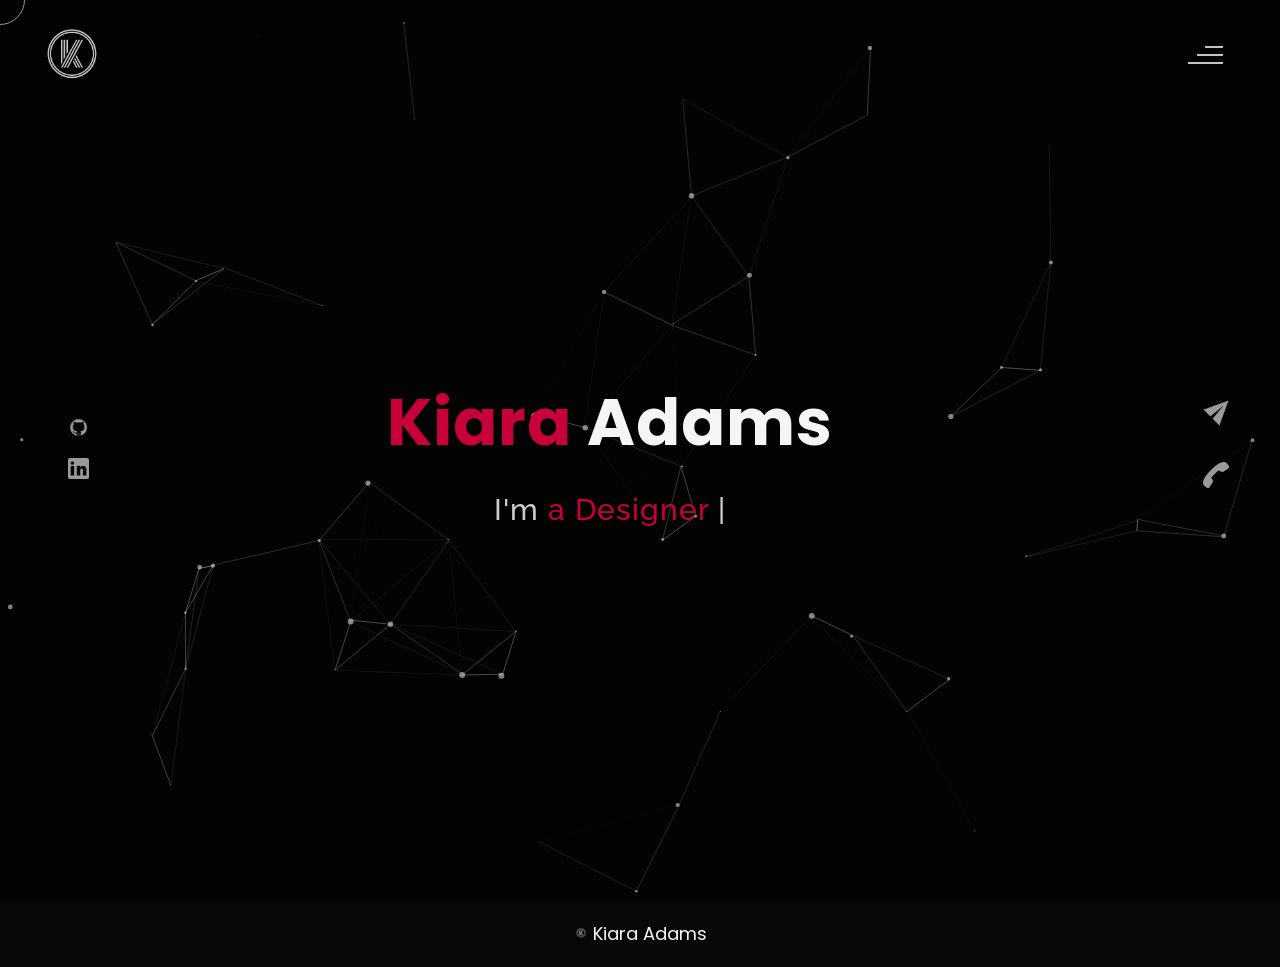
==== commit 87668e77: "more changes" ====
--- a/2263351-1598004300631_Willy Wonka portfolio Template free/Willy Wonka portfolio Template free/themes/index.html
+++ b/2263351-1598004300631_Willy Wonka portfolio Template free/Willy Wonka portfolio Template free/themes/index.html
@@ -396,7 +396,7 @@
             <div class="container-ed">
              <div class="timeline">
                  <div class="timeline-item">
-                     <div class="timeline-marker"></div>
+                     <!-- <div class="timeline-marker"></div> -->
                      <img src="./images/GLENDALE.jpeg" alt="Education Icon">
                      <div class="timeline-content">
                          <span class="step">Jan-Dec</span>
@@ -414,7 +414,6 @@
                      </div>
                  </div>
                  <div class="timeline-item">
-                     <div class="timeline-marker"></div>
                      <img src="./images/lc_studioza_logo.jpeg" alt="Work Icon">
                      <div class="timeline-content">
                          <span class="step">Sep -Feb</span>
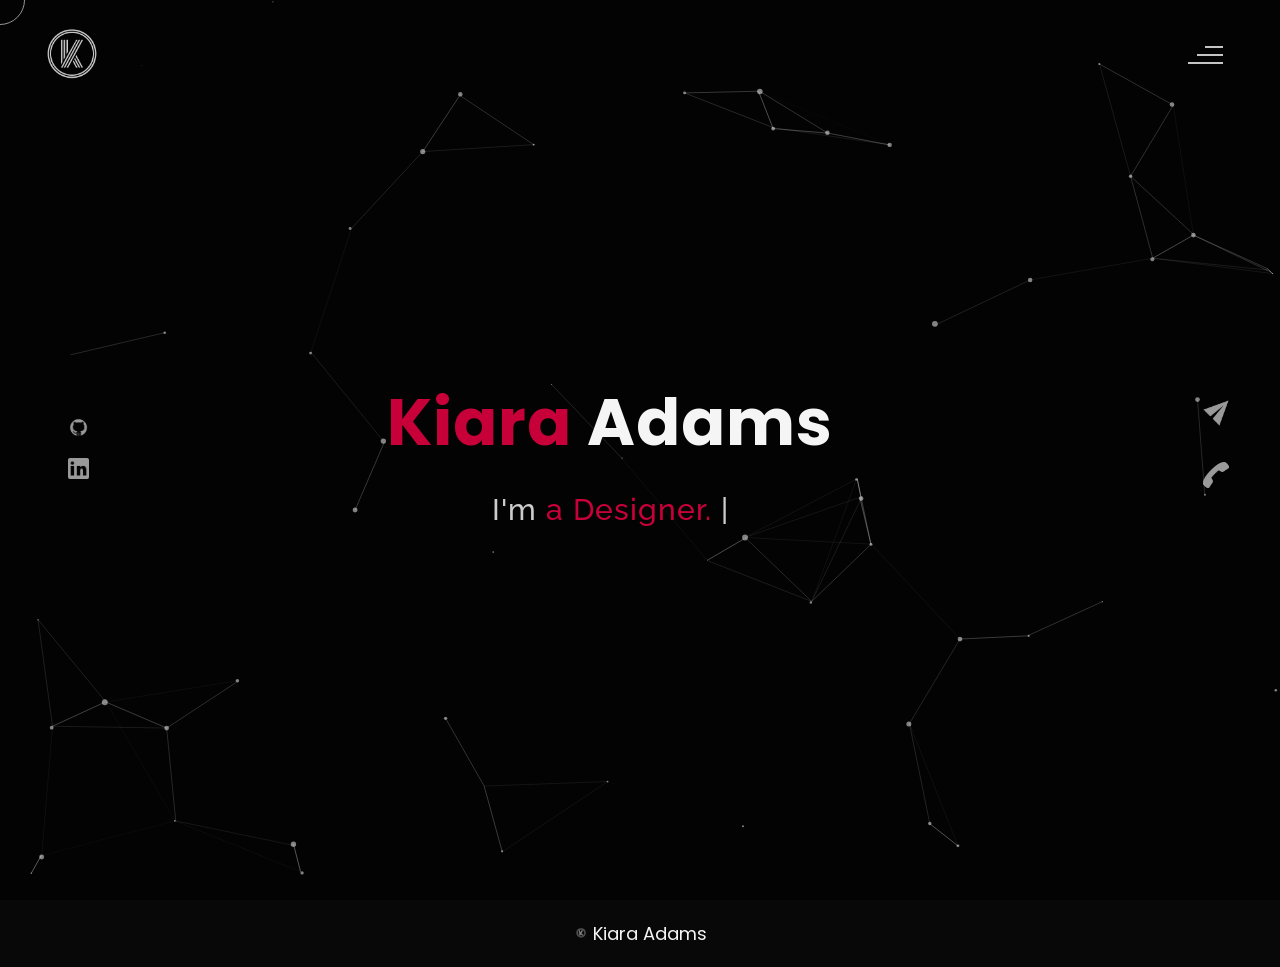
==== commit 9b77918e: "updates" ====
--- a/2263351-1598004300631_Willy Wonka portfolio Template free/Willy Wonka portfolio Template free/themes/index.html
+++ b/2263351-1598004300631_Willy Wonka portfolio Template free/Willy Wonka portfolio Template free/themes/index.html
@@ -409,7 +409,7 @@
                      <img src="./images/life choices.jpeg" alt="College Icon">
                      <div class="timeline-content">
                          <span class="step">April - Sep</span>
-                         <h2>2023 - Life Choice Coding Acaemyd</h2>
+                         <h2>2023 - Life Choice Coding Academy </h2>
                          <p>Completed A Fullstack web development course</p>
                      </div>
                  </div>
